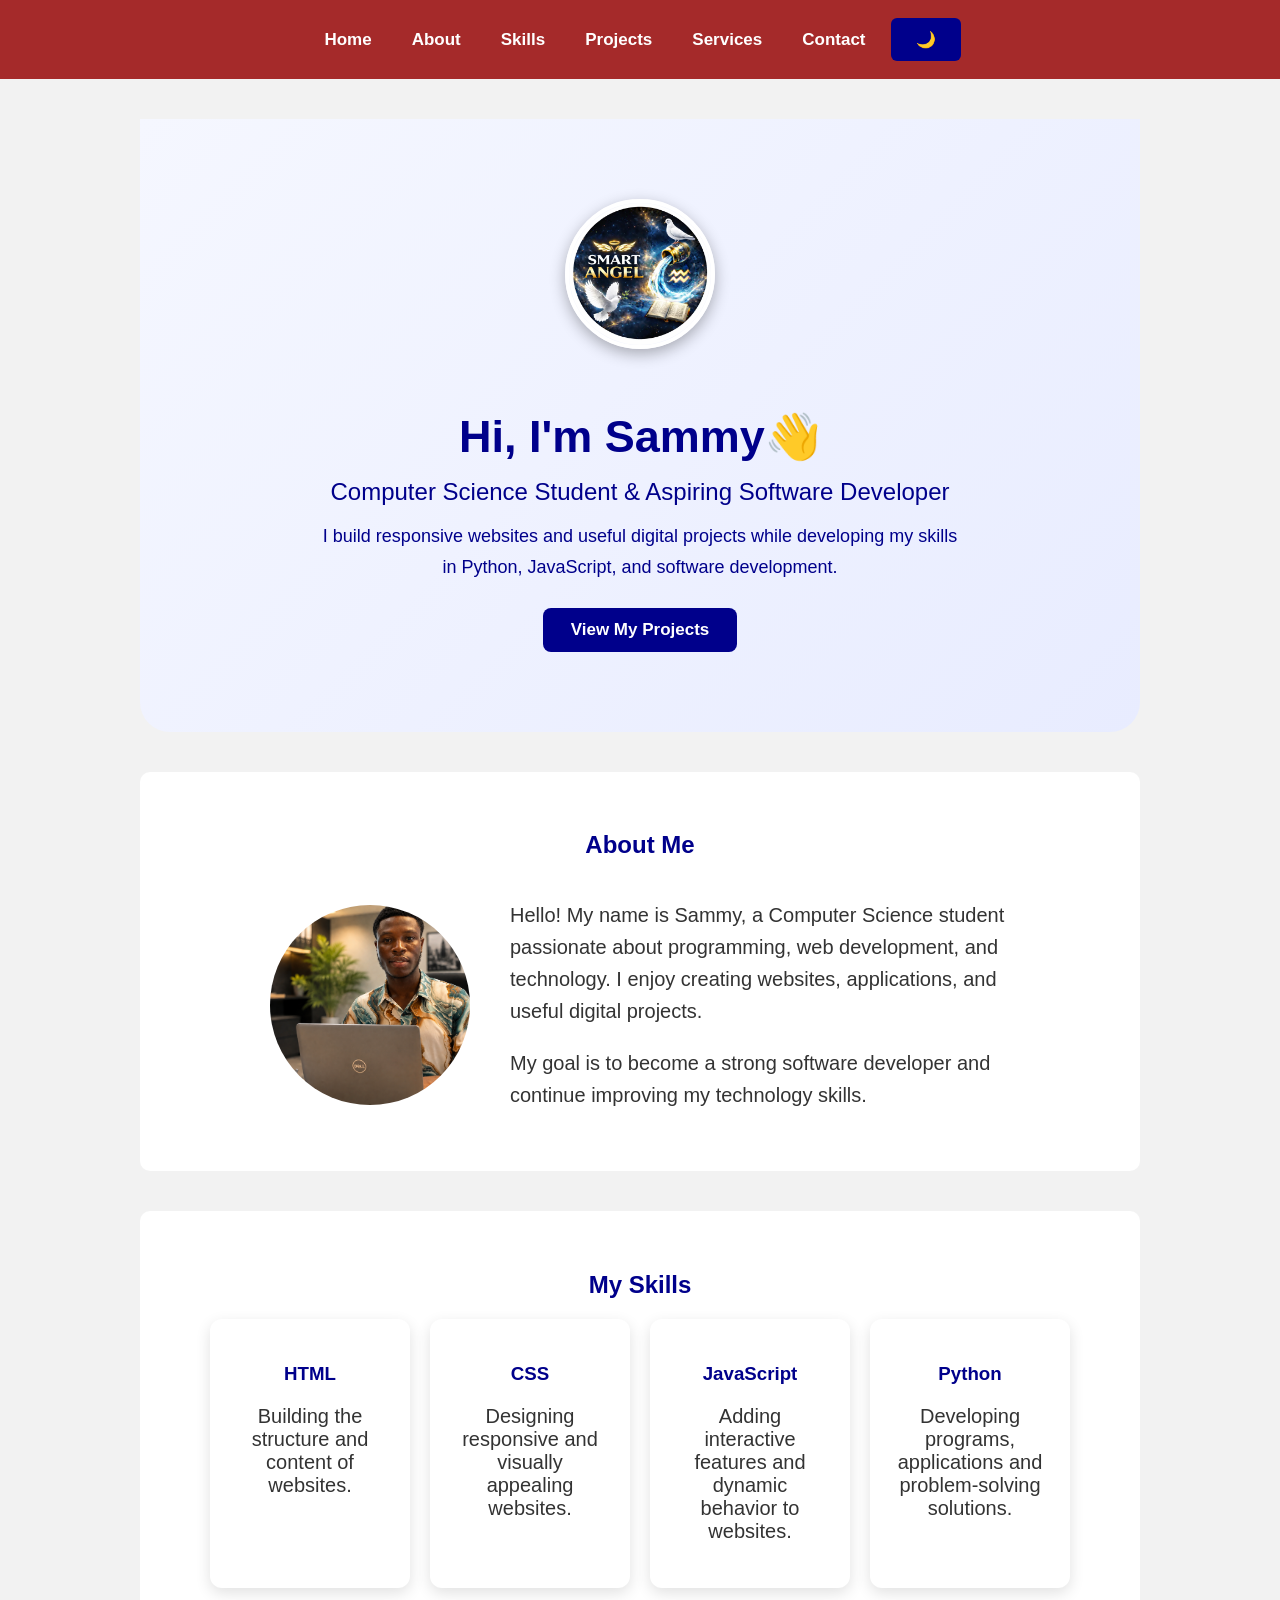
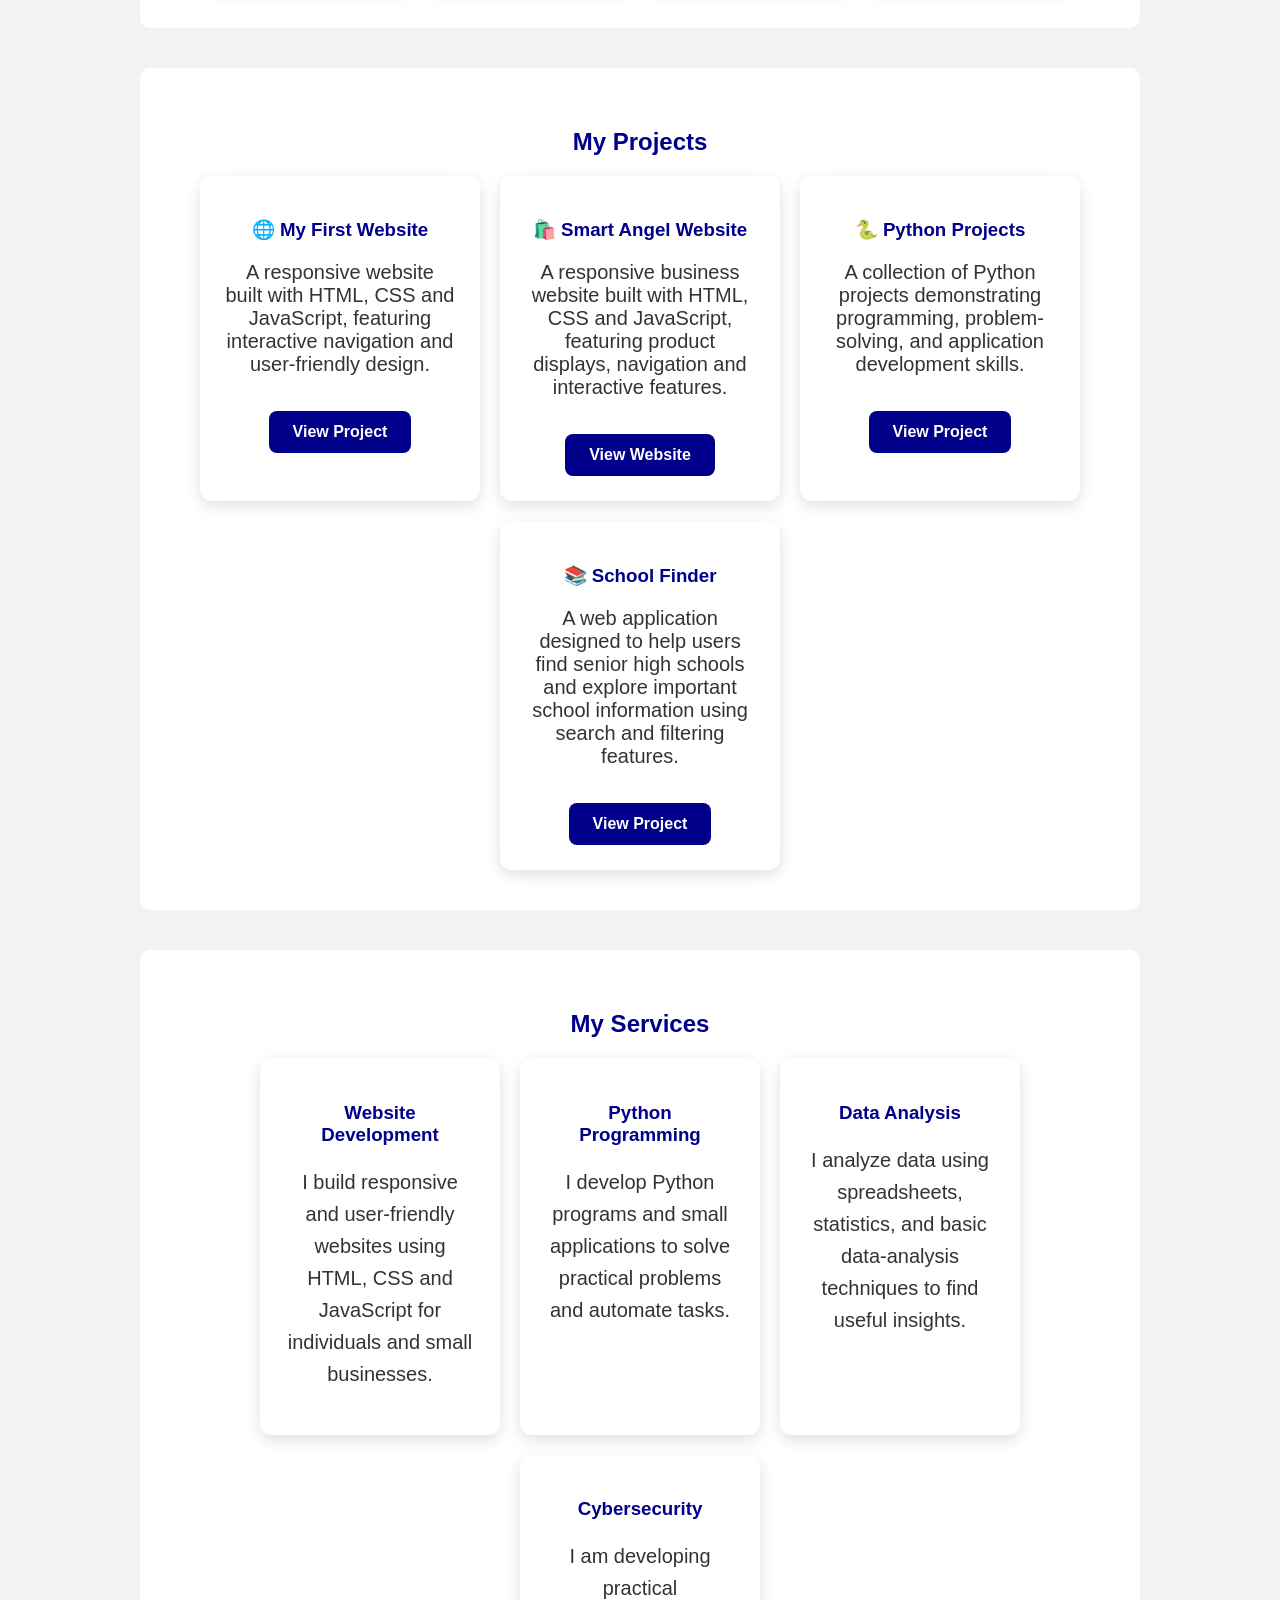
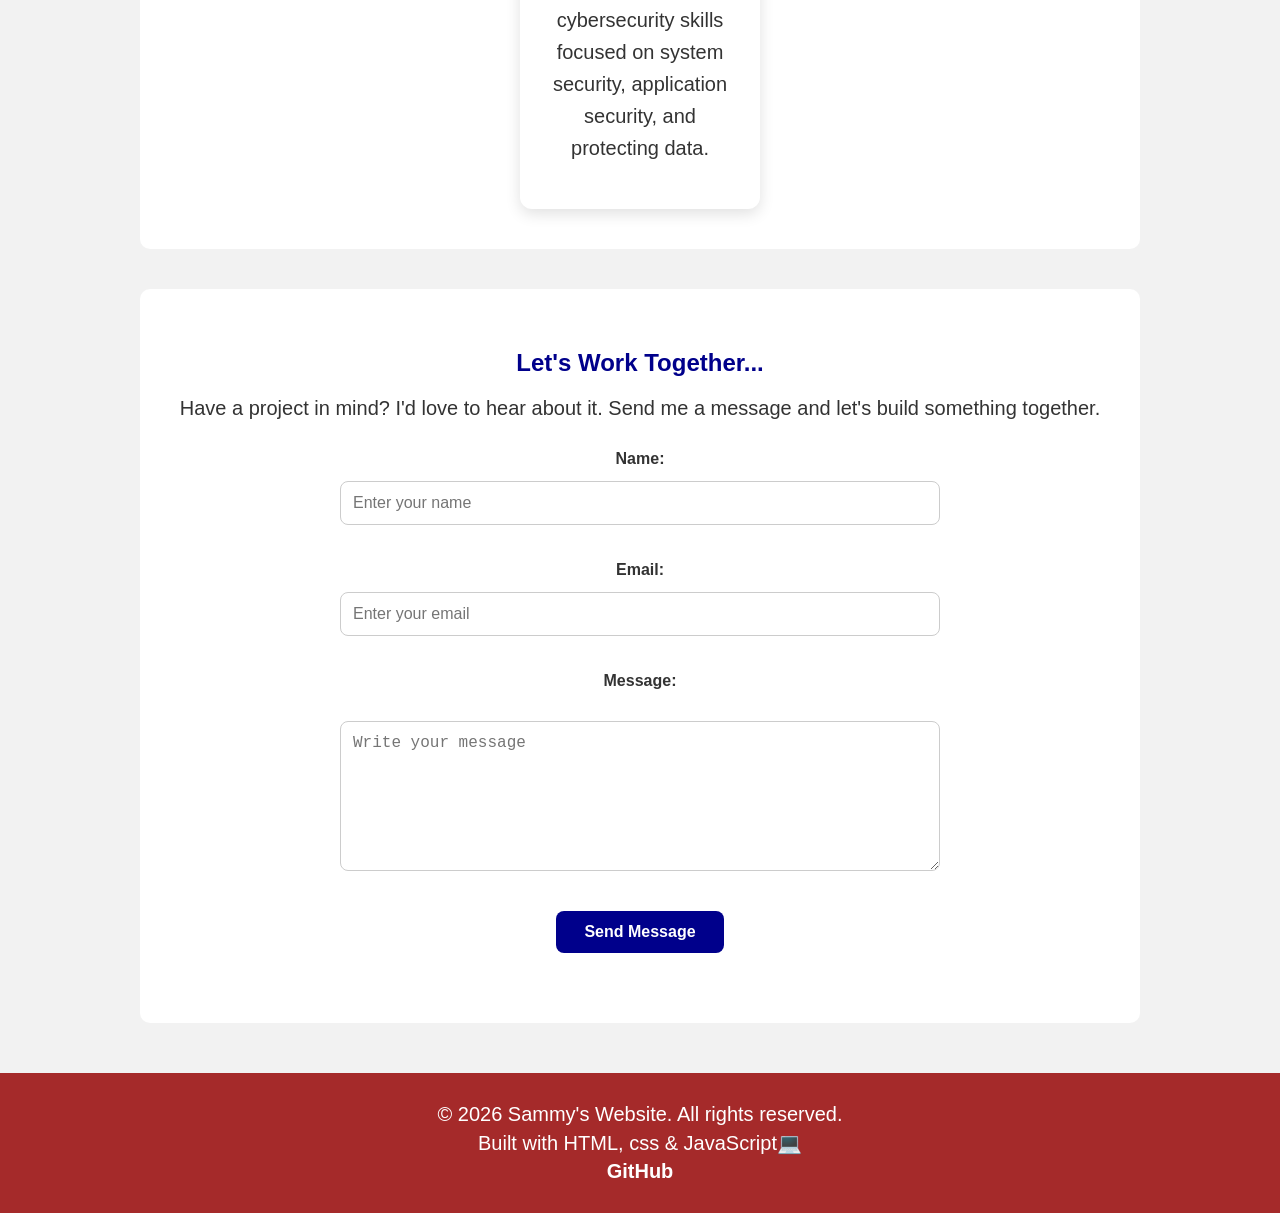
==== index.html @ 4d11f3d8 "Fix Smart Angel portfolio navigation" ====
<!DOCTYPE html>
<html>
<head>
    <meta charset="UTF-8">
    <meta name="viewport" content="width=device-width, initial-scale=1.0">
    <title>Sammy's Portfolio</title>
    <link rel="stylesheet" href="style.css">
</head>

<body>
    <nav>
    <button id="menu-toggle">☰</button>

    <div id="side-menu">
        <a href="#home">Home</a>
        <a href="#about">About</a>
        <a href="#skills">Skills</a>
        <a href="#projects">Projects</a>
        <a href="#services">Services</a>
        <a href="#contact">Contact</a>

        <button id="theme-toggle">🌙</button>
    </div>
    
    <div id="menu-overlay"></div>
</nav>    

    <section id="home" class="hero">
        <img src="sammy.jpg" alt="Sammy"
        class="profile-photo">
    <h1>Hi, I'm Sammy👋</h1>

    <h2>Computer Science Student & Aspiring Software Developer</h2>

    <p>
I build responsive websites and useful digital projects while
developing my skills in Python, JavaScript, and software development.
</p>

    <a href="#projects" class="hero-button">View My Projects</a>
</section>
    <section id="about">
    <h2>About Me</h2>

    <div class="about-container">

        <img src="sammy.jpg.png" alt="Sammy" class="about-photo">

        <div class="about-text">
            <p>
    Hello! My name is Sammy, a Computer Science student
    passionate about programming, web development, and technology.
    I enjoy creating websites, applications, and useful digital projects.
</p>

            <p>
                My goal is to become a strong software developer
                and continue improving my technology skills.
            </p>
        </div>

    </div>    
</section>
<section id="skills">
    <h2>My Skills</h2>

    <div class="skills-container">

        <div class="skill">
            <h3>HTML</h3>
            <p>Building the structure and content of websites.</p>
        </div>

        <div class="skill">
            <h3>CSS</h3>
            <p>Designing responsive and visually appealing websites.</p>
        </div>

        <div class="skill">
            <h3>JavaScript</h3>
            <p>Adding interactive features and dynamic behavior to websites.</p>
        </div>

        <div class="skill">
            <h3>Python</h3>
            <p>Developing programs, applications and problem-solving solutions.</p>
        </div>

    </div>
</section>
<section id="projects">
    <h2>My Projects</h2>

    <div class="projects-container">

        <div class="project-card">
            <h3>🌐 My First Website</h3>
            <p>
    A responsive website built with HTML, CSS and JavaScript,
    featuring interactive navigation and user-friendly design.
            </p>
     
            <a href="project1.html"
            class="project-button">View Project</a>
            
        </div>
        <div class="project-card">
            <h3>🛍️ Smart Angel Website</h3>

    <p>
        A responsive business website built with HTML, CSS and JavaScript,
        featuring product displays, navigation and interactive features.
    </p>

    <a href="https://adombasammy148.github.io/smart_angel_wedsite/"
   class="project-button">
   View Website
</a>
</div>

        <div class="project-card">
            <h3>🐍 Python Projects</h3>
            <p>
    A collection of Python projects demonstrating programming,
    problem-solving, and application development skills.
</p>
            <a href="python-projects.html"
            class="project-button">View Project</a>
        </div>

        <div class="project-card">
            <h3>📚 School Finder</h3>
            <p>
    A web application designed to help users find senior high
    schools and explore important school information using search
    and filtering features.
</p>
            <a href="school-finder.html"
            class="project-button">View Project</a>
        </div>

    </div>
</section>
<section id="services">

    <h2>My Services</h2>

    <div class="services-container">

        <div class="service-card">
            <h3>Website Development</h3>
            <p>
    I build responsive and user-friendly websites using
    HTML, CSS and JavaScript for individuals and small businesses.
            </p>
    </div>

    <div class="service-card">
            <h3>Python Programming</h3>
           <p>
    I develop Python programs and small applications
    to solve practical problems and automate tasks.
           </p>   
    </div>

    <div class="service-card">
            <h3>Data Analysis</h3>
            <p>
    I analyze data using spreadsheets, statistics, and
    basic data-analysis techniques to find useful insights.
            </p>
    </div>

        <div class="service-card">
            <h3>Cybersecurity</h3>
            <p>
    I am developing practical cybersecurity skills focused
    on system security, application security, and protecting data.
            </p>
    </div>

    </div>

</section>
<section id="contact">
    <h2>Let's Work Together...</h2>
    <p>
    Have a project in mind? I'd love to hear about it.
    Send me a message and let's build something together.
</p>

    <form action="https://formspree.io/f/xzebrbza" method="POST">

    <label>Name:</label>
    <input type="text" name="name" placeholder="Enter your name" required>

    <br><br>

    <label>Email:</label>
    <input type="email" name="email" placeholder="Enter your email" required>

    <br><br>

    <label>Message:</label>
    <br>
    <textarea name="message" placeholder="Write your message" required></textarea>

    <br><br>

    <button type="submit">Send Message</button>

</form>

<p id="form-message"></p>
</section>

<footer>
    <p>© 2026 Sammy's Website. All rights reserved.</p>
    <p>Built with HTML, css & JavaScript💻</HTML></p>

    <p>
    <a href="https://github.com/AdombaSammy148" target="_blank">
        GitHub
    </a>
</p>
</footer>
<script src="script.js"></script>

</body>
</html>
---- style.css ----
html{
    scroll-behavior: smooth;
}
* {
    box-sizing: border-box;
}

body {
    margin: 0;
    background-color: #f2f2f2;
    font-family: Arial, sans-serif;
    text-align: center;
    color: #333;
}

h1 {
    color: darkblue;
}

p {
    font-size: 20px;
}
nav {
    background-color: brown;
    padding: 18px 25px;
    display: flex;
    justify-content: center;
    align-items: center;
    gap: 10px;
    position: sticky;
    top: 0;
    z-index: 1000;
}

nav a {
    color: white;
    text-decoration: none;
    padding: 10px 15px;
    border-radius: 6px;
    font-size: 17px;
    font-weight: bold;
    transition: 0.3s;
}
nav a:hover{
    background-color: rgba(255, 255, 255, 0.2);
    transform: translateY(-2px);
}
section {
    background-color: white;
    padding: 30px;
    margin: 30px;
    border-radius: 10px;
}

h2 {
    color: darkblue;
}
button {
    background-color: darkblue;
    color: white;
    border: none;
    padding: 12px 25px;
    font-size: 16px;
    border-radius: 6px;
    cursor: pointer;
}

button:hover {
    background-color: blue;
}
input,
textarea {
    width: 80%;
    padding: 12px;
    margin-top: 5px;
    border: 1px solid gray;
    border-radius: 6px;
    font-size: 16px;
}

textarea {
    height: 120px;
    resize: none;
}

form {
    max-width: 600px;
    margin: auto;
}
footer {
    background-color: darkblue;
    color: white;
    padding: 20px;
    margin-top: 30px;
}
.hero {
    background-color: darkblue;
    color: white;
    padding: 80px 20px;
    margin-bottom: 30px;
}

.hero h1 {
    font-size: 45px;
    margin-bottom: 15px;
}

.hero p {
    font-size: 20px;
    margin-bottom: 30px;
}

.hero button {
    background-color: white;
    color: darkblue;
}
.services-container {
    display: flex;
    justify-content: center;
    gap: 20px;
    flex-wrap: wrap;
}

.service-card { transition: 0.3s;
    background-color: white;
    width: 280px;
    padding: 25px;
    border-radius: 10px;
    box-shadow: 0 4px 10px rgba(0, 0, 0, 0.1);
}

.service-card h3 {
    color: darkblue;
}

.service-card:hover {
    transform: translateY(-8px);
}
@media (max-width: 600px) {
    nav{
        padding: 10px;
    }    
        
    nav a {
        display: block;
        margin: 10px;
        font-size: 16px;
    }

    .hero h1 {
        font-size: 32px;
    }

    .hero p {
        font-size: 18px;
    }

    section {
        margin: 15px;
    }

    input,
    textarea {
        width: 95%;
    }
}
.profile-photo {
    width: 150px;
    height: 150px;
    object-fit: cover;
    border-radius: 50%;
    border: 4px solid white;
    margin-bottom: 20px;
    box-shadow: 0 5px 15px rgba(0, 0, 0, 0.3);
transition: 0.3s;
}
section{
    max-width: 1000px;
    margin: 40px auto;
    padding: 40px 25px;
}
.about-container{
    display: flex;
    align-items: center;
    justify-content: center;
    gap: 40px;
    flex-wrap: wrap;
}

.about-photo{
    width: 200px;
    height: 200px;
    object-fit: cover;
    border-radius: 50%;
}

.about-text{
    max-width: 500px;
    text-align: left;
    font-size: 17px;
    line-height: 1.6;
}

.skills-container{
    display: flex;
    justify-content: center;
    gap: 20px;
    flex-wrap: wrap;
}

.skill{
    background-color: white;
    width: 200px;
    padding: 25px;
    border-radius: 12px;
    box-shadow: 0 5px 15px rgb(0,0,0,0.12);
    transition: 0.3s;
    text-align: center;
}

.skill:hover{
    transform: translateY(-8px);
    box-shadow: 0 10px 20px rgba(0, 0, 0, 0.18);
}

.skill h3{
    color: darkblue;
    margin-bottom: 10px;
}

.projects-container {
    display: flex;
    justify-content: center;
    gap: 20px;
    flex-wrap: wrap;
}

.project-card {
    background-color: white;
    width: 280px;
    padding: 25px;
    border-radius: 12px;
    box-shadow: 0 5px 15px rgba(0, 0, 0, 0.12);
    transition: 0.3s;
    text-align: center;
}

.project-card:hover{
    transform: translateY(-8px);
    box-shadow: 0 10px 20px rgba(0, 0, 0, 0.18);
}

.project-card h3 {
    color: darkblue;
    margin-bottom: 10px;
}

.project-card button {
    background-color: darkblue;
    color: white;
    border: none;
    padding: 10px 20px;
    border-radius: 6px;
    cursor: pointer;
}

.project-button {
    display: inline-block;
    background-color: darkblue;
    color: white;
    text-decoration: none;
    padding: 10px 20px;
    border-radius: 6px;
    cursor: pointer;
}

.project-button:hover {
    background-color: blue;
}

.project-preview{
    width: 95%;
    max-width: 800px;
    border-radius: 10px;
    margin: 20px auto;
    display: block;
    box-shadow: o 4px 15px rgb(0,0,0,0.2);
}

.hero h2{
    font-size: 24px;
    margin: 10px 0;
    font-weight: 500;
}

.hero p{
    max-width: 650px;
    margin: 15px auto 25px;
    color: darkblue;
    line-height: 1.7;
    font-size: 18px;
}

.hero button {
    background-color: darkblue;
    color: white;
    border: none;
    padding: 12px 28px;
    border-radius: 8px;
    font-size: 17px;
    font-weight: bold;
    cursor: pointer;
    transition: 0.3s;
}

.hero button:hover {
    transform: translateY(-2px);
    opacity: 0.7;
}

.hero {
    background: linear-gradient(135deg,#f5f7ff, #e8ecff);
    padding: 80px 25px;
    border-radius: 0 0 30px 30px;
}

.services-container {
    display: flex;
    justify-content: center;
    gap: 20px;
    flex-wrap: wrap;
}

.service-card {
    background-color: white;
    width: 240px;
    padding: 25px;
    border-radius: 12px;
    box-shadow: 0 5px 15px rgba(0, 0, 0, 0.12);
    text-align: center;
    transition: 0.3s;
}

.service-card:hover {
    transform: translateY(-8px);
    box-shadow: 0 10px 20px rgba(0, 0, 0, 0.18);
}

.service-card h3 {
    color: darkblue;
    margin-bottom: 10px;
}

.service-card p {
    line-height: 1.6;
}

#contact{
    text-align: center;
}
#contact form{
    max-width: 600px;
    margin: 30px auto;
}

#contact label{
    display: block;
    margin-bottom: 8px;
    font-weight: bold;
}

#contact input,
#contact textarea{
    width: 100%;
    padding: 12px;
    margin-bottom: 18px;
    border: 1px solid #ccc;
    border-radius: 8px;
    font-size: 16px;
    box-sizing: border-box;
}

#contact textarea{
    min-height: 150px;
    resize: vertical;
}

#contact input:focus,
#contact textarea:focus{
    outline: none;
    border: 2px solid darkblue;
}

#contact button {
    background-color: darkblue;
    color: white;
    border: none;
    padding: 12px 28px;
    border-radius: 8px;
    font-size: 16px;
    font-weight: bold;
    cursor: pointer;
    transition: 0.3s;
}

#contact button:hover {
    transform: translateY(-2px);
    opacity: 0.7;
}

footer {
    background-color: brown;
    color: white;
    text-align: center;
    padding: 25px 15px;
    margin-top: 50px;
}

footer p {
    margin: 5px 0;
}

footer a {
    color: white;
    text-decoration: none;
    font-weight: bold;
}

footer a:hover {
    text-decoration: underline;
}

.project-preview{
    background-color: brown;
    padding: 10px;
    border: 2px solid brown;
    border-radius: 15px;
    box-shadow: 0 10px 20px rgba(0, 0, 0, 0.20);
}

.tech-tags {
    display: flex;
    justify-content: center;
    gap: 10px;
    flex-wrap: wrap;
    margin: 25px 0;
}

.tech-tags span {
    background-color: brown;
    color: white;
    padding: 7px 14px;
    border-radius: 20px;
    font-size: 14px;
    font-weight: bold;
}

.status-badge {
    display: inline-block;
    background-color: #fff3cd;
    color: #856404;
    padding: 8px 16px;
    border-radius: 20px;
    font-weight: bold;
    border: 1px solid #ffeeba;
}

.project-button {
    display: inline-block;
    background-color: darkblue;
    color: white;
    text-decoration: none;
    padding: 12px 24px;
    border-radius: 8px;
    font-weight: bold;
    transition: 0.3s;
    margin-top: 15px;
}

.project-button:hover {
    transform: translateY(-2px);
    opacity: 0.7;
}
body.dark-mode {
    background-color: #121212;
    color: white;
}

body.dark-mode section {
    color: white;
}

body.dark-mode .skill,
body.dark-mode .project-card,
body.dark-mode .service-card {
    background-color: #1e1e1e;
    color: white;
}

body.dark-mode h2,
body.dark-mode .skill h3,
body.dark-mode .project-card h3,
body.dark-mode .service-card h3 {
    color: white;
}

body.dark-mode #contact input,
body.dark-mode #contact textarea {
    background-color: #1e1e1e;
    color: white;
    border-color: #555;
}
body.dark-mode p {
    color: #eeeeee;
}

body.dark-mode h1 {
    color: white;
}

body.dark-mode h2 {
    color: white;
}

body.dark-mode h3 {
    color: white;
}

body.dark-mode .hero h2 {
    color: #dddddd;
}

body.dark-mode nav a {
    color: white;
}

body.dark-mode .skill p,
body.dark-mode .project-card p,
body.dark-mode .service-card p {
    color: #eeeeee;
}
body.dark-mode {
    background-color: #121212;
    color: white;
}

body.dark-mode section {
    background-color: #121212;
    color: white;
}

body.dark-mode h1,
body.dark-mode h2,
body.dark-mode h3,
body.dark-mode p {
    color: white;
}

body.dark-mode nav {
    background-color: #3b2418;
}

body.dark-mode nav a {
    color: white;
}

body.dark-mode .skill,
body.dark-mode .project-card,
body.dark-mode .service-card {
    background-color: #1e1e1e;
    color: white;
}

body.dark-mode .skill p,
body.dark-mode .project-card p,
body.dark-mode .service-card p {
    color: #dddddd;
}

body.dark-mode #contact input,
body.dark-mode #contact textarea {
    background-color: #1e1e1e;
    color: white;
    border-color: #555;
}

body.dark-mode footer {
    background-color: #0d0d0d;
    color: white;
}
body.dark-mode #home {
    background-color: #121212 !important;
    color: white !important;
}

body.dark-mode #home h1,
body.dark-mode #home h2,
body.dark-mode #home p {
    color: white !important;
}
body.dark-mode .hero{
    background: #121212!important;
    color: white!important;
}
#theme-toggle:hover{
    background-color: goldenrod;
    color: burlywood;
    border: 2px solid white;
    padding: 7px 10px;
    border-radius: 50%;
    font-size: 10px;
    cursor: pointer;
    transition: 0s;
}
#theme-toggle:hover{
    background-color: rgba(255, 255, 255, 0.2);
    transform: translateY(5px);
}

#menu-toggle {
    display: none;
}

#side-menu {
    display: flex;
    align-items: center;
    gap: 10px;
}
@media (max-width: 700px) {
    
    body {
    font-size: 17px;
    }

    section {
    padding: 35px 20px;
    }

    h2 {
    font-size: 28px;
    }

}

@media (max-width: 700px){
    .hero{
        padding: 50px 15px;
    }
    .hero h1{
        font-size: 32px;
    }
    .hero h2{
        font-size: 22px;
    }
    .hero p{
        font-size: 18px;
    }
    .profile-photo{
        width: 140px;
        height: 140px;
    }
    .hero-button {
    font-size: 16px;
    padding: 10px 22px;
    }
    .skill {
    width: 90%;
    max-width: 320px;
    }
    .project-card {
    width: 90%;
    max-width: 350px;
    }
    .service-card {
    width: 90%;
    max-width: 350px;
    }

    
    .project-card {
    width: 95%;
    max-width: 400px;
    padding: 25px;
    }

    .project-card h3 {
    font-size: 22px;
    }

    .project-card p {
    font-size: 17px;
    }

    nav a {
    font-size: 16px;
    padding: 10px 12px;
    }

    .skill,
    .service-card {
    width: 95%;
    max-width: 400px;
    padding: 25px;
    }

    .skill h3,
    .service-card h3 {
    font-size: 21px;
    }

    .skill p,
    .service-card p {
    font-size: 17px;
    }

    .contact-form input,
    .contact-form textarea {
    width: 95%;
    font-size: 17px;
    padding: 12px;
    }

    .contact-form button {
    font-size: 17px;
    padding: 12px 25px;
    }
}
.project-status{
    display: inline-block;
    margin-top: 15px;
    padding: 6px 12px;
    border-radius: 15px;
    color: white;
    font-size: 13px;
    font-weight: bold;
}
.hero-button {
    display: inline-block;
    background-color: darkblue;
    color: white;
    text-decoration: none;
    padding: 12px 28px;
    border-radius: 8px;
    font-size: 17px;
    font-weight: bold;
    transition: 0.3s;
}

.hero-button:hover {
    background-color: blue;
    transform: translateY(-5px);
}

@media (max-width: 700px) {

    nav {
        justify-content: flex-start;
        padding: 12px 15px;
    }

    #menu-toggle {
    display: block;
    position: static;
    top: 20px;
    left: 15px;
    font-size: 15px;
    background: goldenrod;
    border: none;
    color: black;
    cursor: pointer;
    z-index: 1002;
    }

    #side-menu {
        position: fixed;
        top: -120%;
        left: 0;
        width: 220px;
        height: 100vh;
        background-color: white;
        display: flex;
        flex-direction: column;
        align-items: flex-start;
        padding: 70px 20px 20px;
        gap: 15px;
        transition: top 0.5s ease;
        z-index: 1000;
    }

    #side-menu.open {
        top: 0;
    }

    #side-menu a {
        color: #333;
        font-size: 17px;
        padding: 10px;
        width: 100%;
        text-align: left;
    }

    #side-menu a:hover {
        background-color: #f2f2f2;
        transform: none;
    }

    #side-menu #theme-toggle {
        margin-top: 10px;
    }

    #menu-overlay {
    position: fixed;
    top: 0;
    left: 0;
    width: 100%;
    height: 100%;
    background-color: rgba(0, 0, 0, 0.5);
    opacity: 0;
    visibility: hidden;
    transition: opacity 0.3s ease;
    z-index: 999;
    }

    #menu-overlay.open {
    opacity: 1;
    visibility: visible;
    }

    #theme-toggle {
    background-color: #d4af37;
    }
}
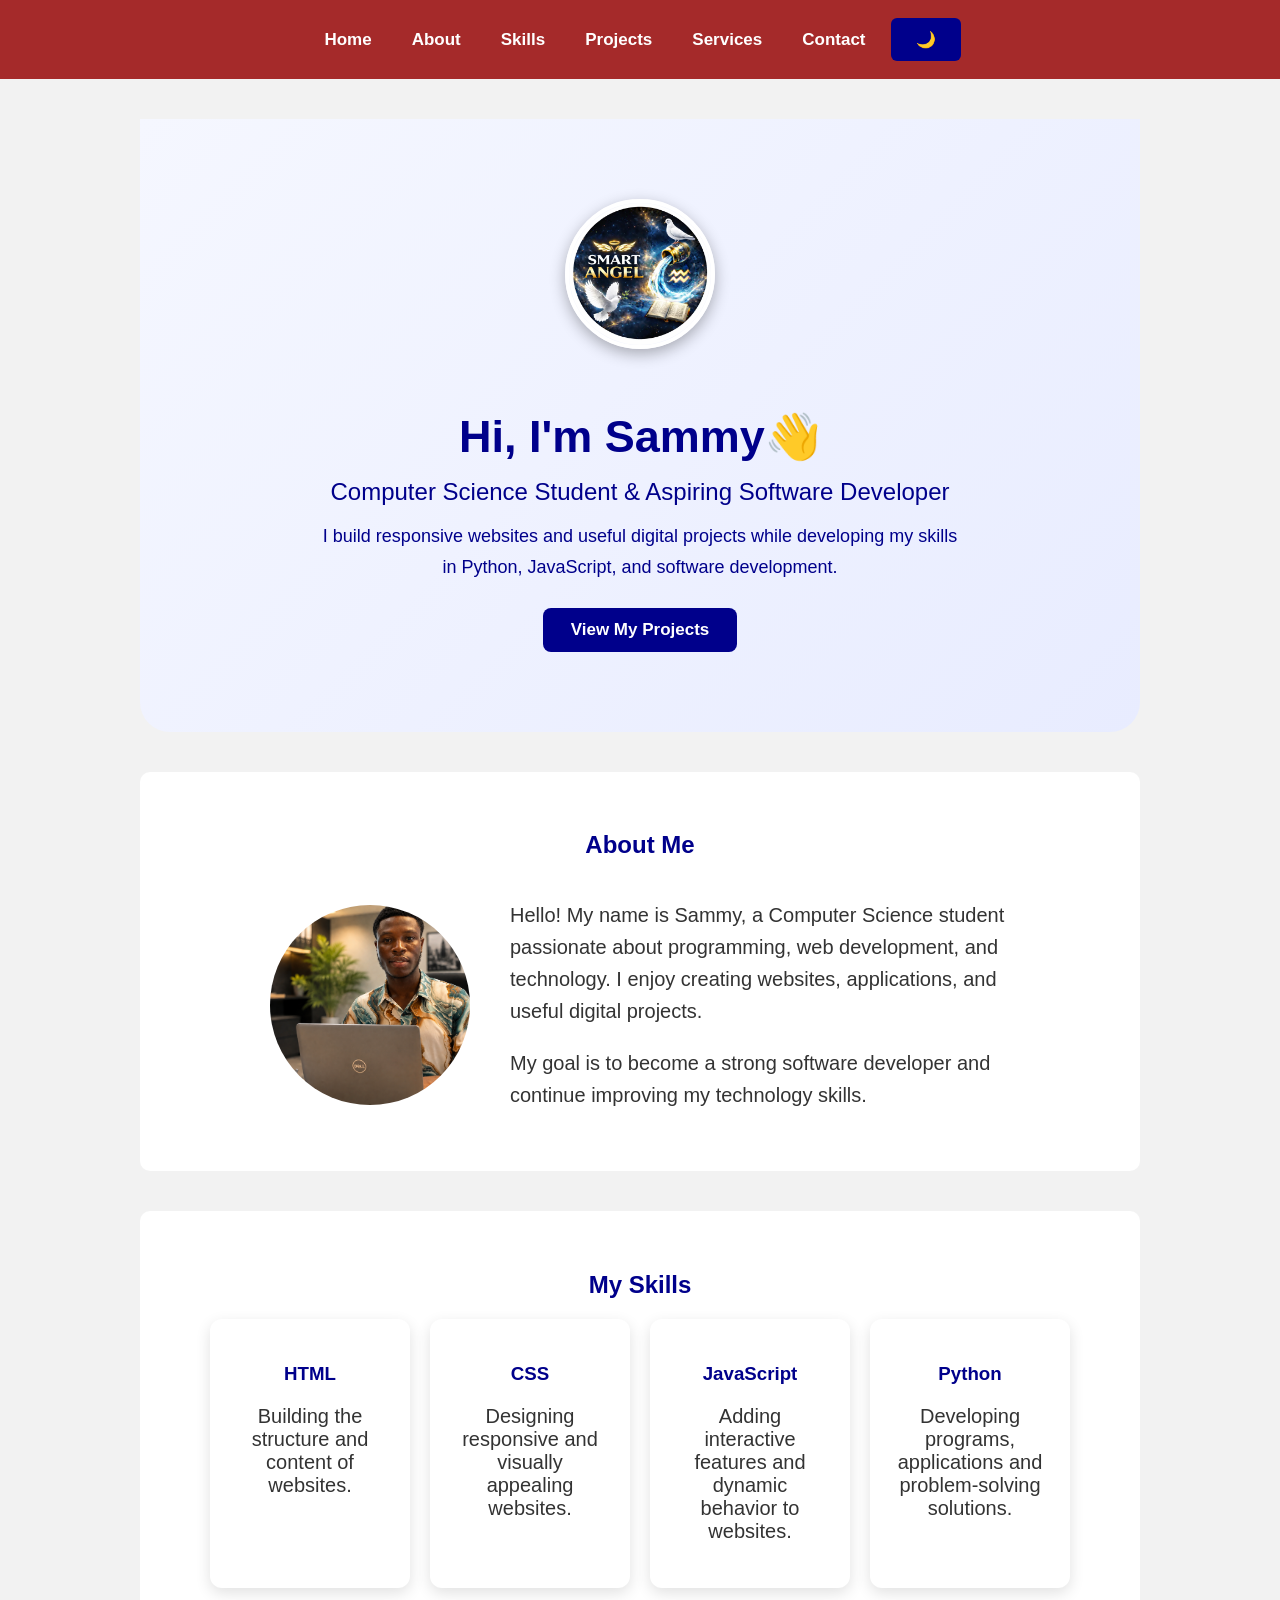
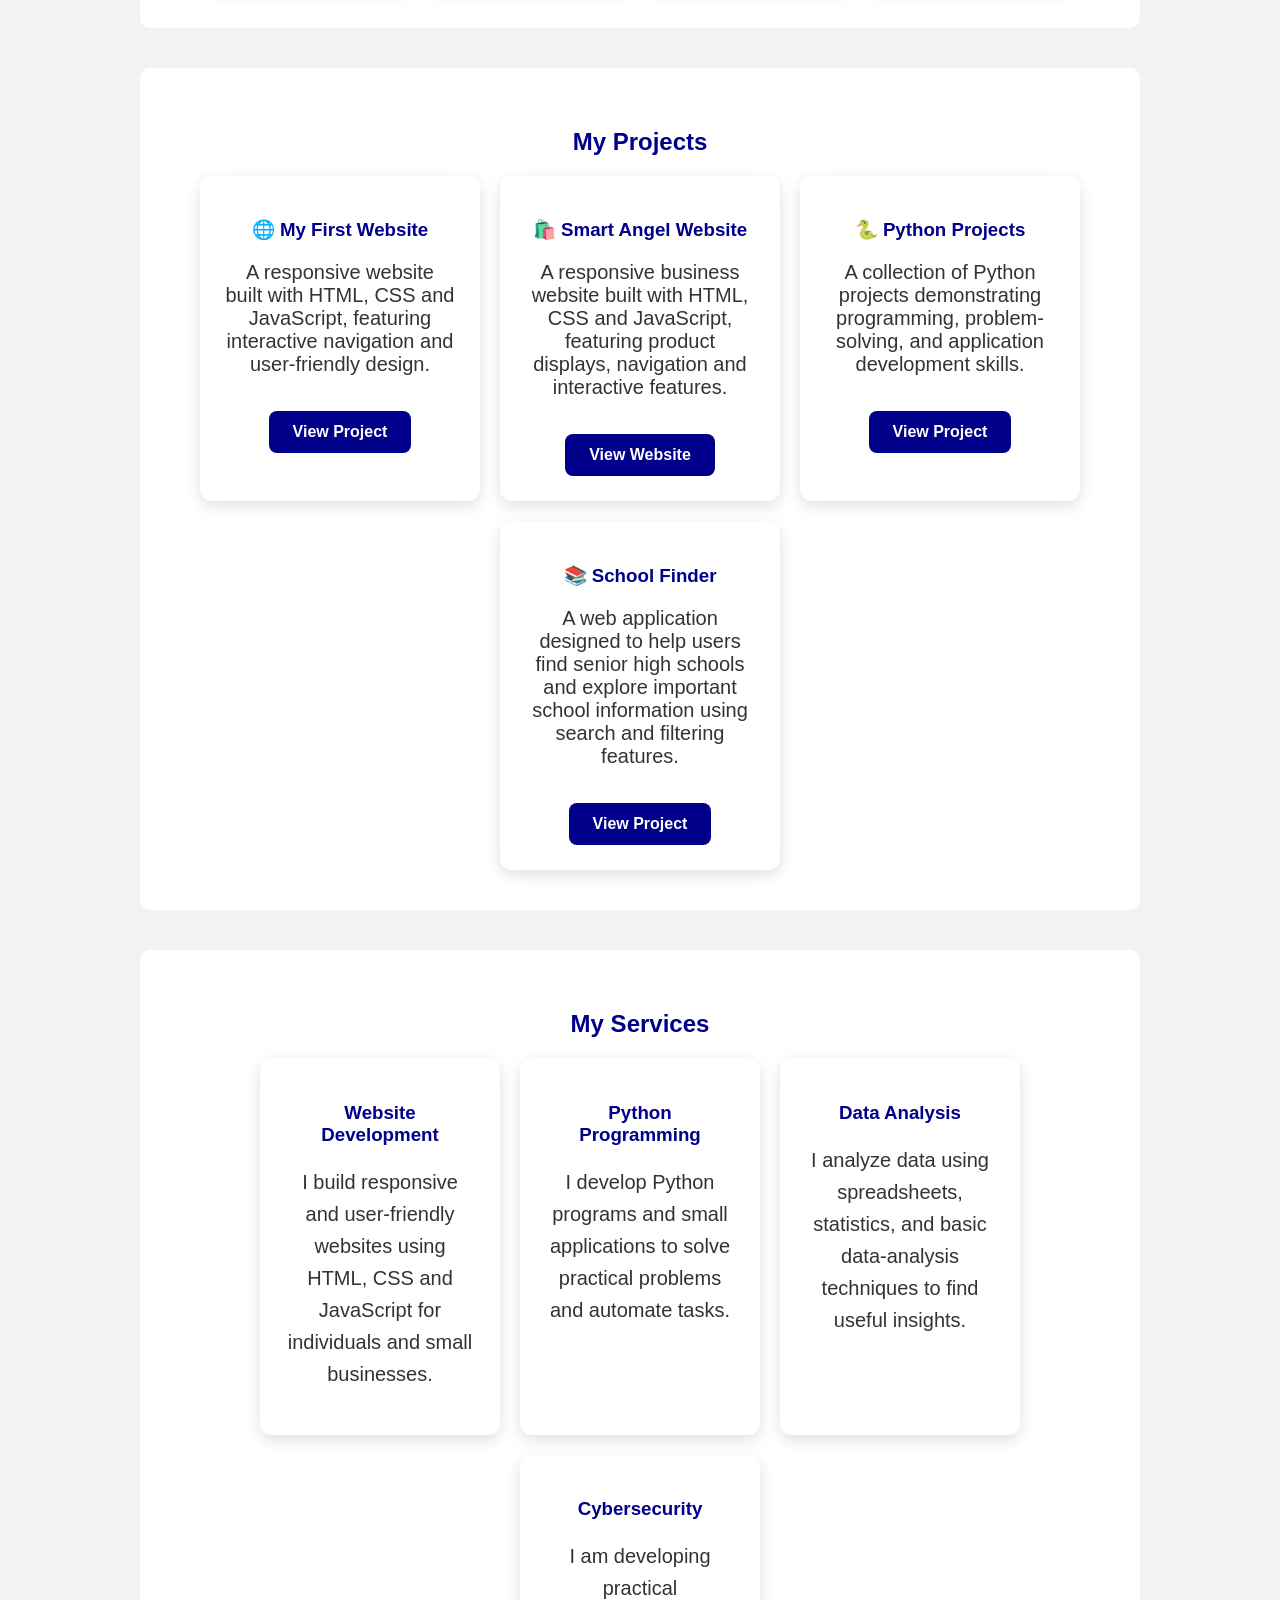
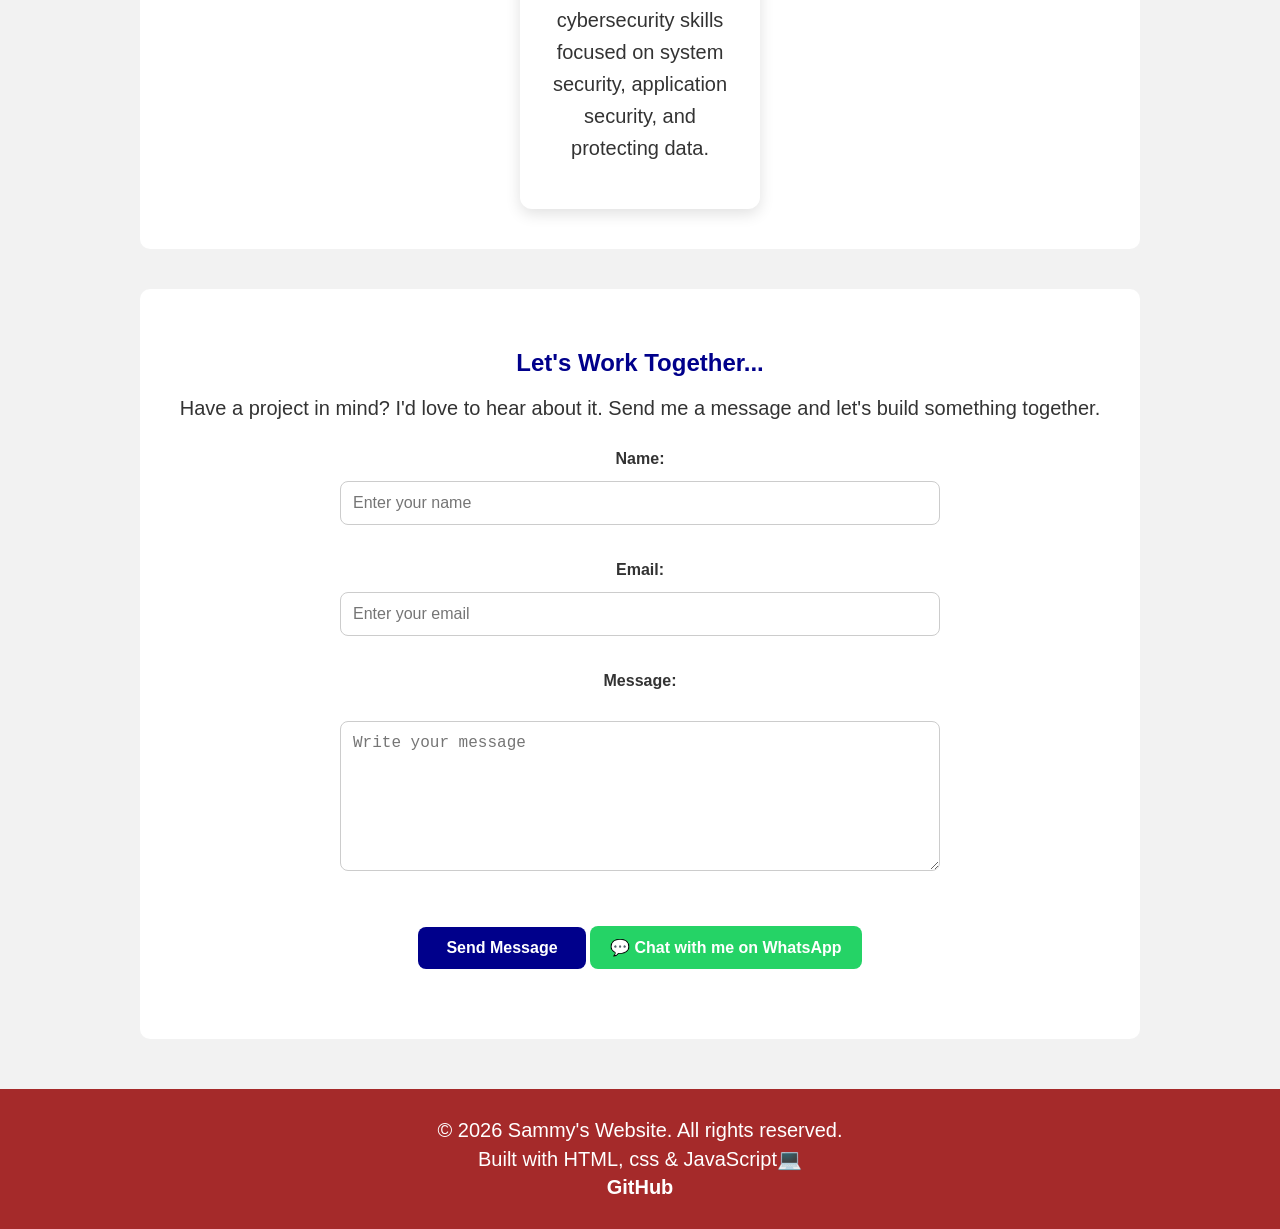
==== commit bd82c348: "Add WhatsApp contact and back-to-top button" ====
--- a/index.html
+++ b/index.html
@@ -209,6 +209,12 @@
 
     <button type="submit">Send Message</button>
 
+    <a href="https://wa.me/233257983148"
+   class="whatsapp-button"
+   target="_blank">
+    💬 Chat with me on WhatsApp
+    </a>
+
 </form>
 
 <p id="form-message"></p>
@@ -224,6 +230,7 @@
     </a>
 </p>
 </footer>
+<a href="#home" class="back-to-top">↑</a>
 <script src="script.js"></script>
 
 </body>
--- a/style.css
+++ b/style.css
@@ -830,6 +830,37 @@
     background-color: #d4af37;
     }
 }
-
-
-    +.whatsapp-button {
+    display: inline-block;
+    background-color: #25D366;
+    color: white;
+    text-decoration: none;
+    padding: 12px 20px;
+    border-radius: 8px;
+    font-weight: bold;
+    margin-top: 15px;
+    transition: 0.3s;
+}
+
+.whatsapp-button:hover {
+    background-color: #128C7E;
+    transform: translateY(-2px);
+}
+
+.back-to-top{
+    position: fixed;
+    bottom: 20px;
+    right: 20px;
+    background-color: darkblue;
+    color: white;
+    text-decoration: none;
+    width: 40px;
+    height: 40px;
+    border-radius: 50%;
+    display: flex;
+    align-items: center;
+    justify-content: center;
+    font-size: 24px;
+    opacity: 0;
+    visibility: hidden;
+}
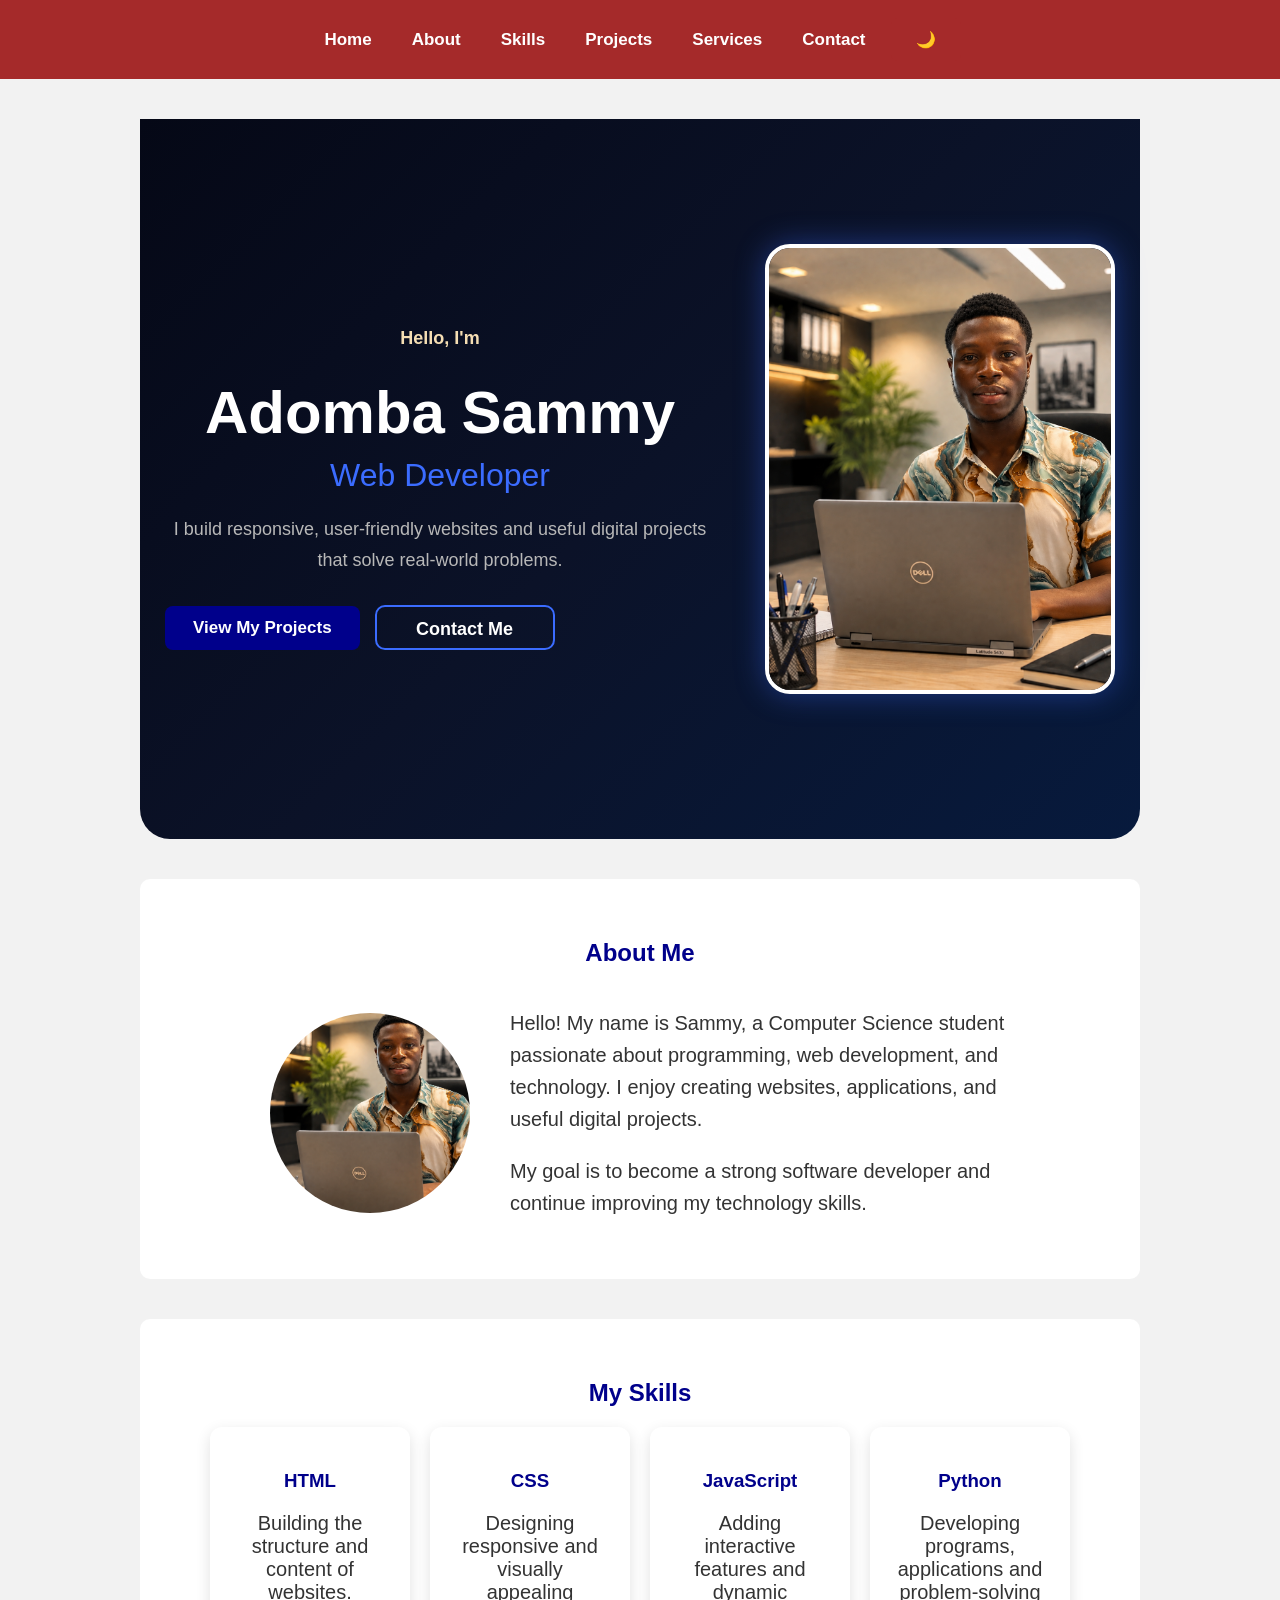
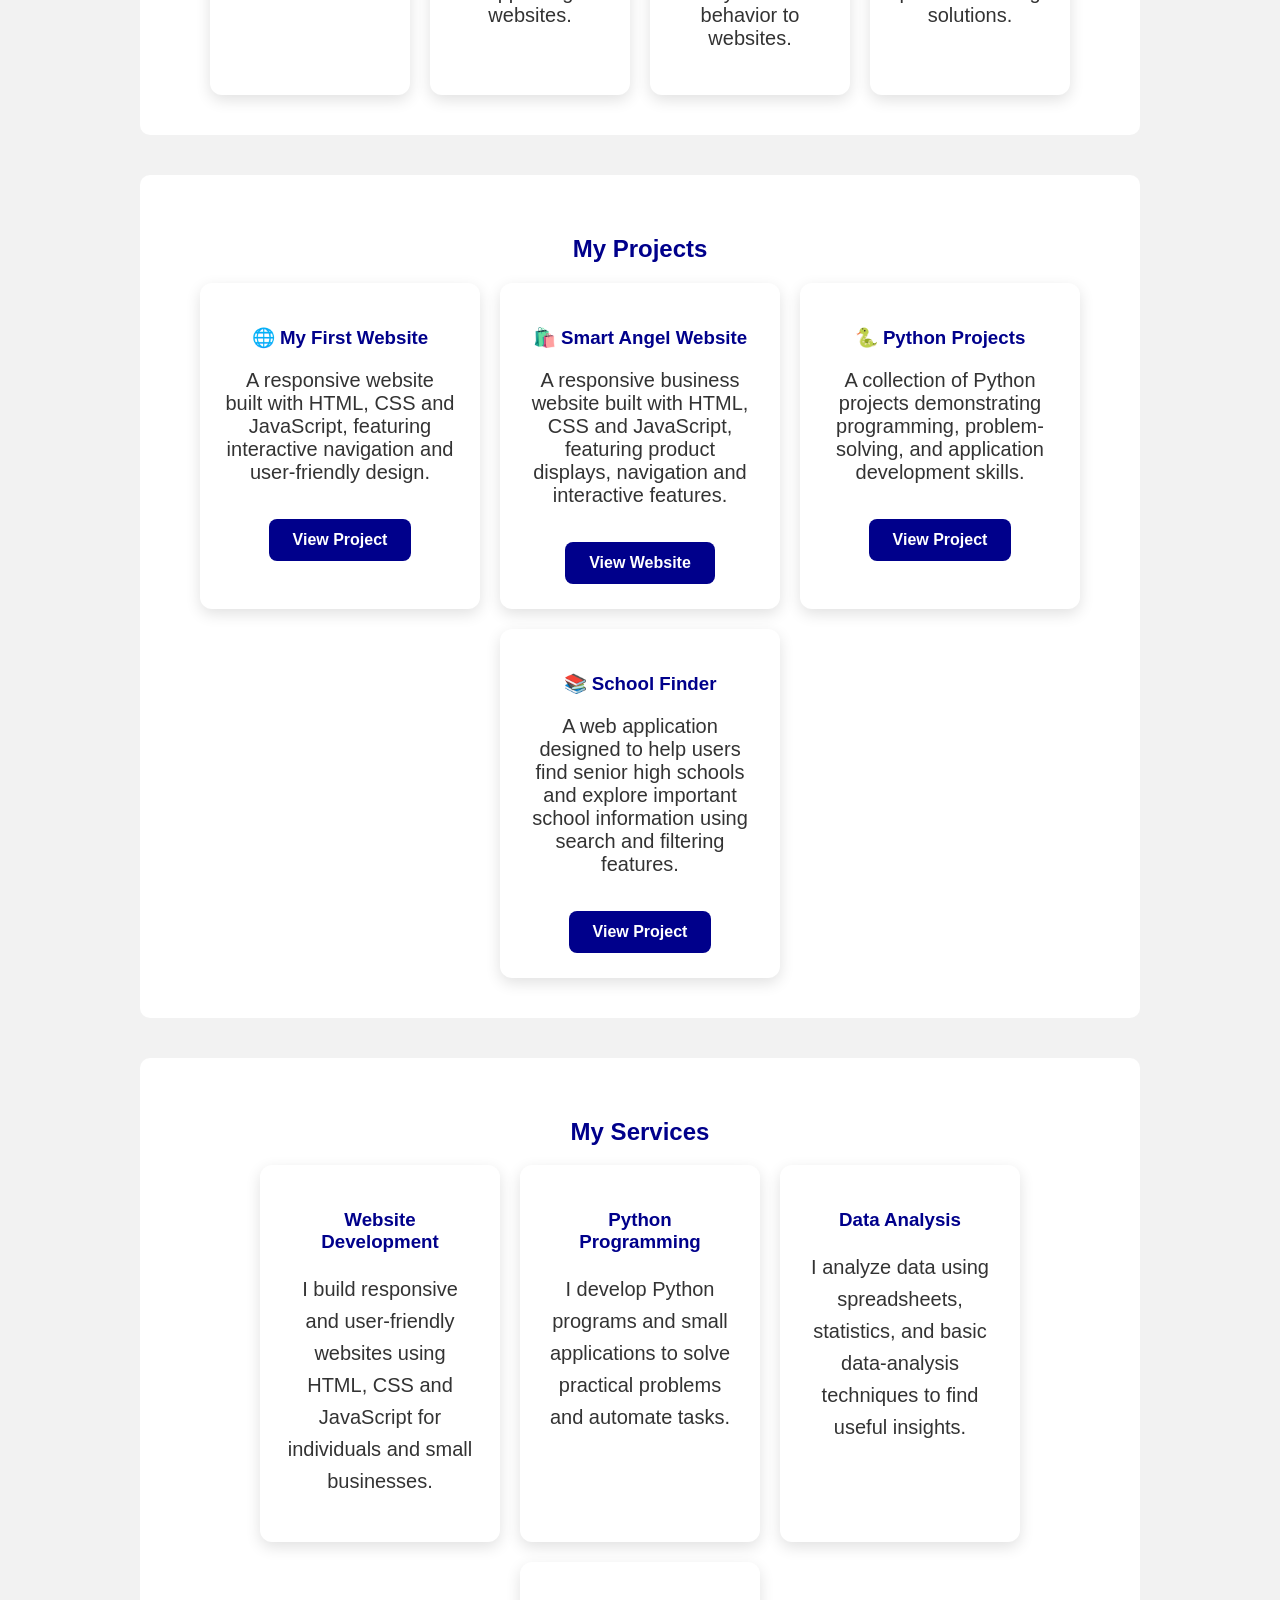
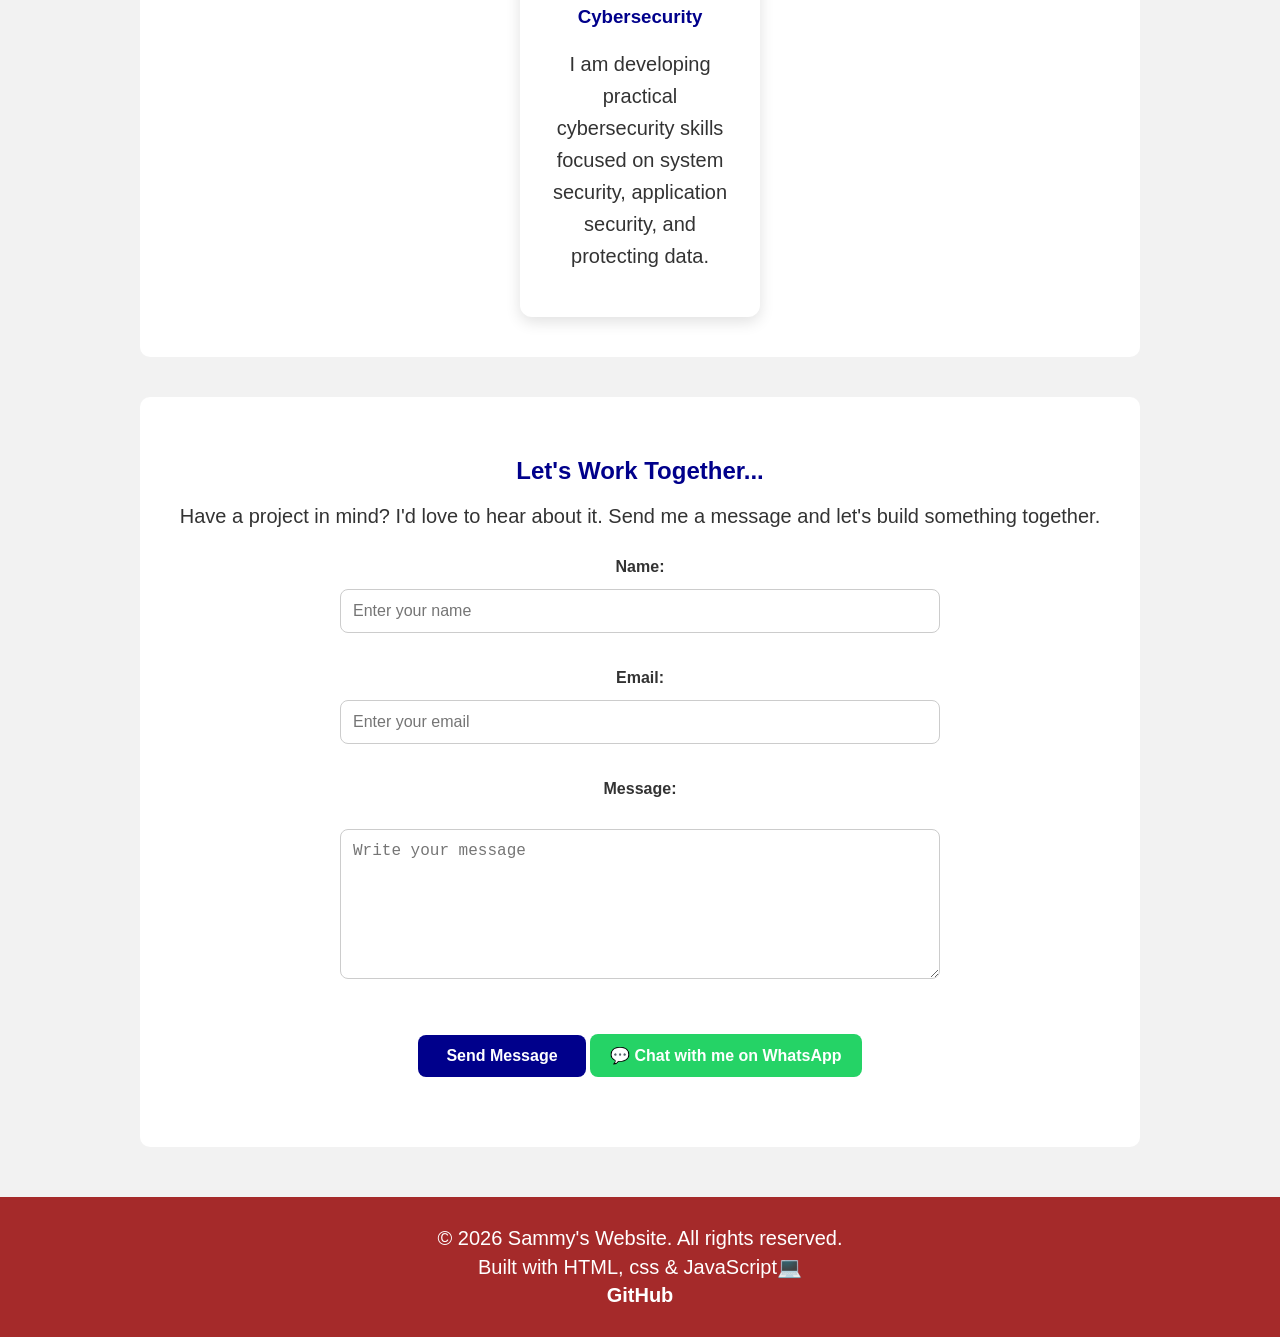
==== commit 12a5ab2d: "Update hero section with different look" ====
--- a/index.html
+++ b/index.html
@@ -26,18 +26,32 @@
 </nav>    
 
     <section id="home" class="hero">
-        <img src="sammy.jpg" alt="Sammy"
-        class="profile-photo">
-    <h1>Hi, I'm Sammy👋</h1>
-
-    <h2>Computer Science Student & Aspiring Software Developer</h2>
-
-    <p>
-I build responsive websites and useful digital projects while
-developing my skills in Python, JavaScript, and software development.
-</p>
-
-    <a href="#projects" class="hero-button">View My Projects</a>
+
+    <div class="hero-content">
+
+        <p class="hello">Hello, I'm</p>
+
+        <h1>Adomba Sammy</h1>
+
+        <h2>Web Developer</h2>
+
+        <p>
+            I build responsive, user-friendly websites and useful digital
+            projects that solve real-world problems.
+        </p>
+
+        <div class="hero-buttons">
+            <a href="#projects" class="hero-button">View My Projects</a>
+
+            <a href="#contact" class="contact-button">Contact Me</a>
+        </div>
+
+    </div>
+
+    <div class="hero-image">
+        <img src="sammy.jpg.png" alt="Sammy" class="profile-photo">
+    </div>
+
 </section>
     <section id="about">
     <h2>About Me</h2>
--- a/style.css
+++ b/style.css
@@ -94,10 +94,14 @@
     margin-top: 30px;
 }
 .hero {
-    background-color: darkblue;
-    color: white;
-    padding: 80px 20px;
-    margin-bottom: 30px;
+    min-height: 80vh;
+    display: flex;
+    align-items: center;
+    justify-content: space-between;
+    gap: 50px;
+    background: linear-gradient(135deg, #050816, #0b1228, #071a3d);
+    padding: 60px 8%;
+    color: white;
 }
 
 .hero h1 {
@@ -315,11 +319,10 @@
 
 .hero button:hover {
     transform: translateY(-2px);
-    opacity: 0.7;
+    opacity: 0.8;
 }
 
 .hero {
-    background: linear-gradient(135deg,#f5f7ff, #e8ecff);
     padding: 80px 25px;
     border-radius: 0 0 30px 30px;
 }
@@ -598,23 +601,25 @@
 body.dark-mode #home p {
     color: white !important;
 }
-body.dark-mode .hero{
-    background: #121212!important;
-    color: white!important;
+body.dark-mode .hero {
+    background: linear-gradient(135deg, #050816, #0b1228, #071a3d) !important;
+    color: white !important;
 }
 #theme-toggle:hover{
     background-color: goldenrod;
     color: burlywood;
     border: 2px solid white;
     padding: 7px 10px;
-    border-radius: 50%;
+    border-radius: 10px;
     font-size: 10px;
     cursor: pointer;
-    transition: 0s;
 }
 #theme-toggle:hover{
     background-color: rgba(255, 255, 255, 0.2);
     transform: translateY(5px);
+}
+#theme-toggle{
+    background-color: brown;
 }
 
 #menu-toggle {
@@ -863,4 +868,69 @@
     font-size: 24px;
     opacity: 0;
     visibility: hidden;
+}
+
+.hero-image {
+    flex: 1;
+    display: flex;
+    justify-content: center;
+}
+
+.profile-photo {
+    width: 350px;
+    height: 450px;
+    object-fit: cover;
+    border-radius: 25px;
+    box-shadow: 0 0 30px rgba(59, 108, 255, 0.4);
+}
+
+.hello {
+    color: wheat!important;
+    font-size: 25px;
+    font-weight: bold;
+    margin-bottom: 15px;
+}
+
+.hero-content h1 {
+    font-size: 60px;
+    margin: 0 0 10px;
+    color: white;
+}
+
+.hero-content h2 {
+    color: #3b6cff;
+    font-size: 32px;
+    margin-bottom: 20px;
+}
+
+.hero-content > p:not(.hello) {
+    color: #b8b8b8;
+    font-size: 18px;
+    line-height: 1.7;
+    max-width: 600px;
+    margin-bottom: 30px;
+}
+
+.hero-buttons {
+    display: flex;
+    gap: 15px;
+    align-items: center;
+}
+
+.contact-button {
+    display: inline-block;
+    color: white;
+    text-decoration: none;
+    border: 2px solid #3b6cff;
+    padding: 12px 24px;
+    border-radius: 10px;
+    font-weight: bold;
+    font-size: large;
+    height: 45px;
+    width: 180px;
+}
+.contact-button:hover{
+    transition: 0.3s;
+    background-color: wheat;
+    transform: translateY(-2px);
 }
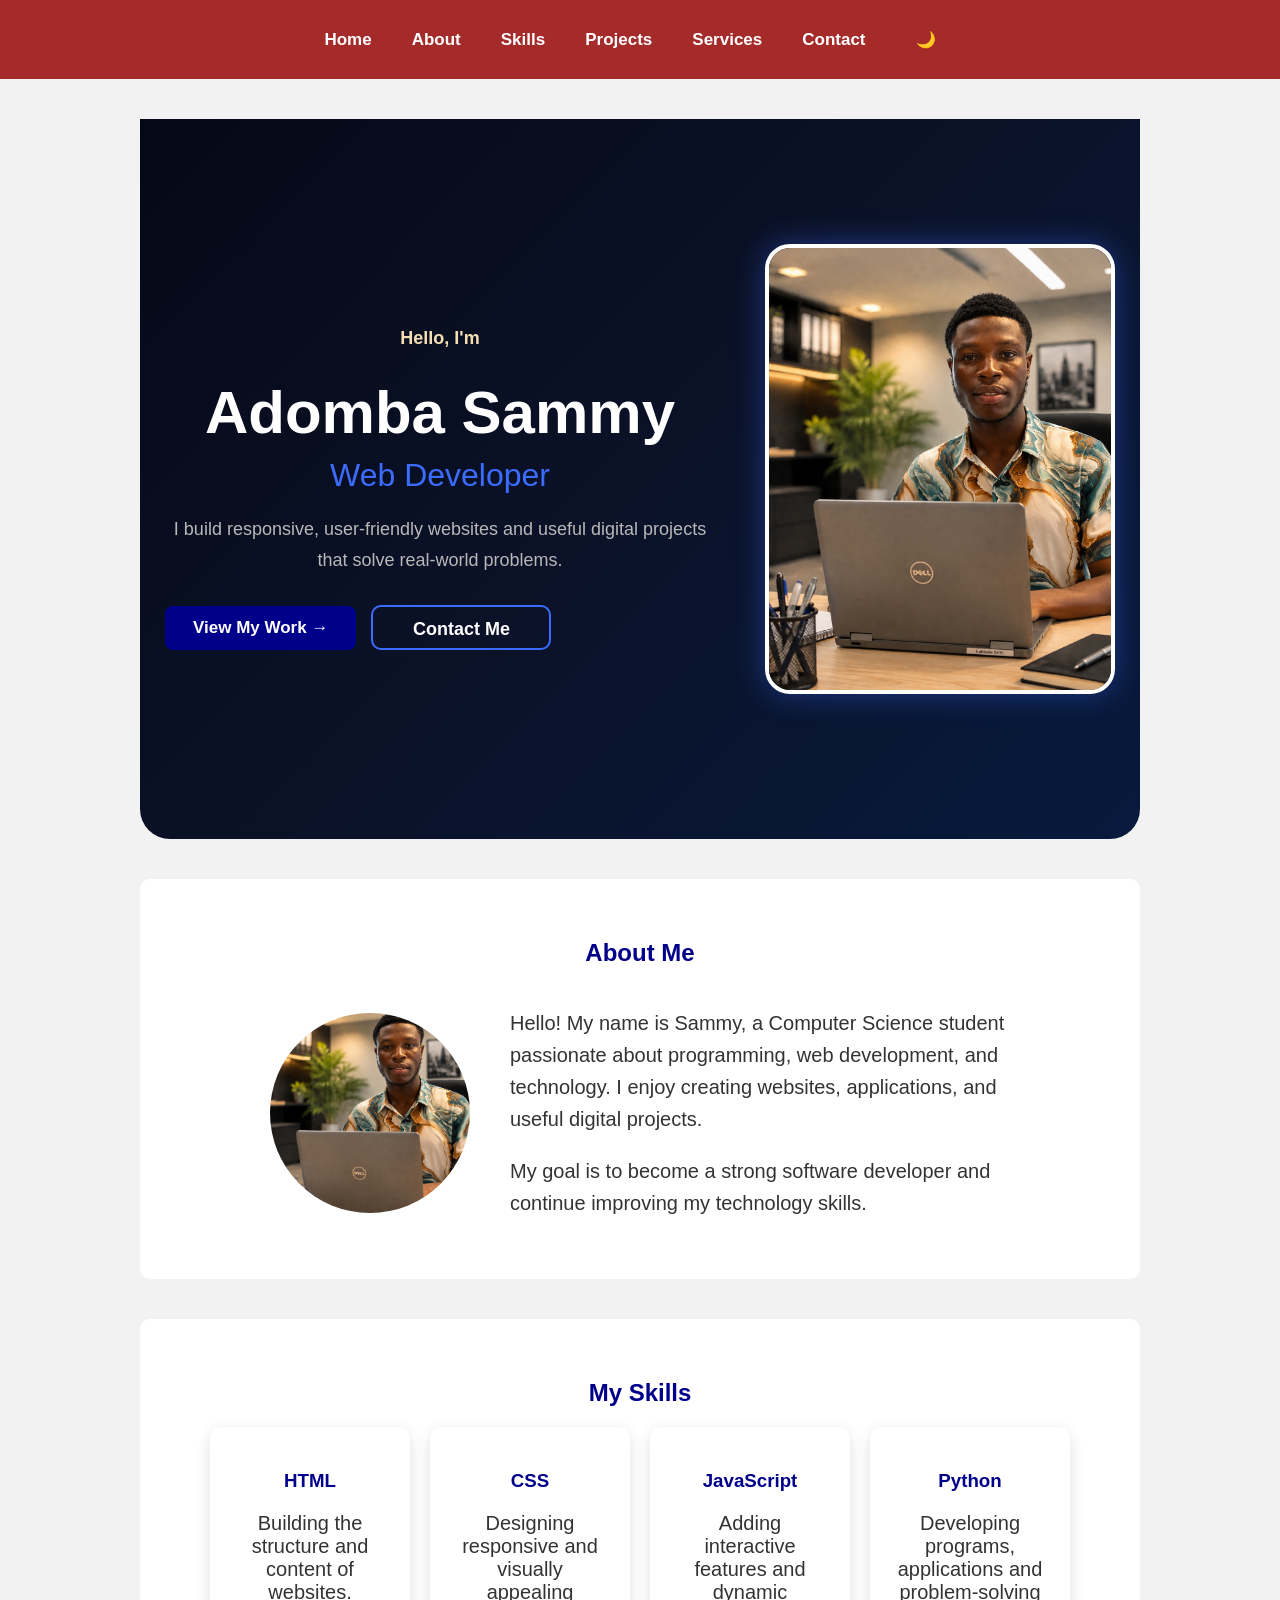
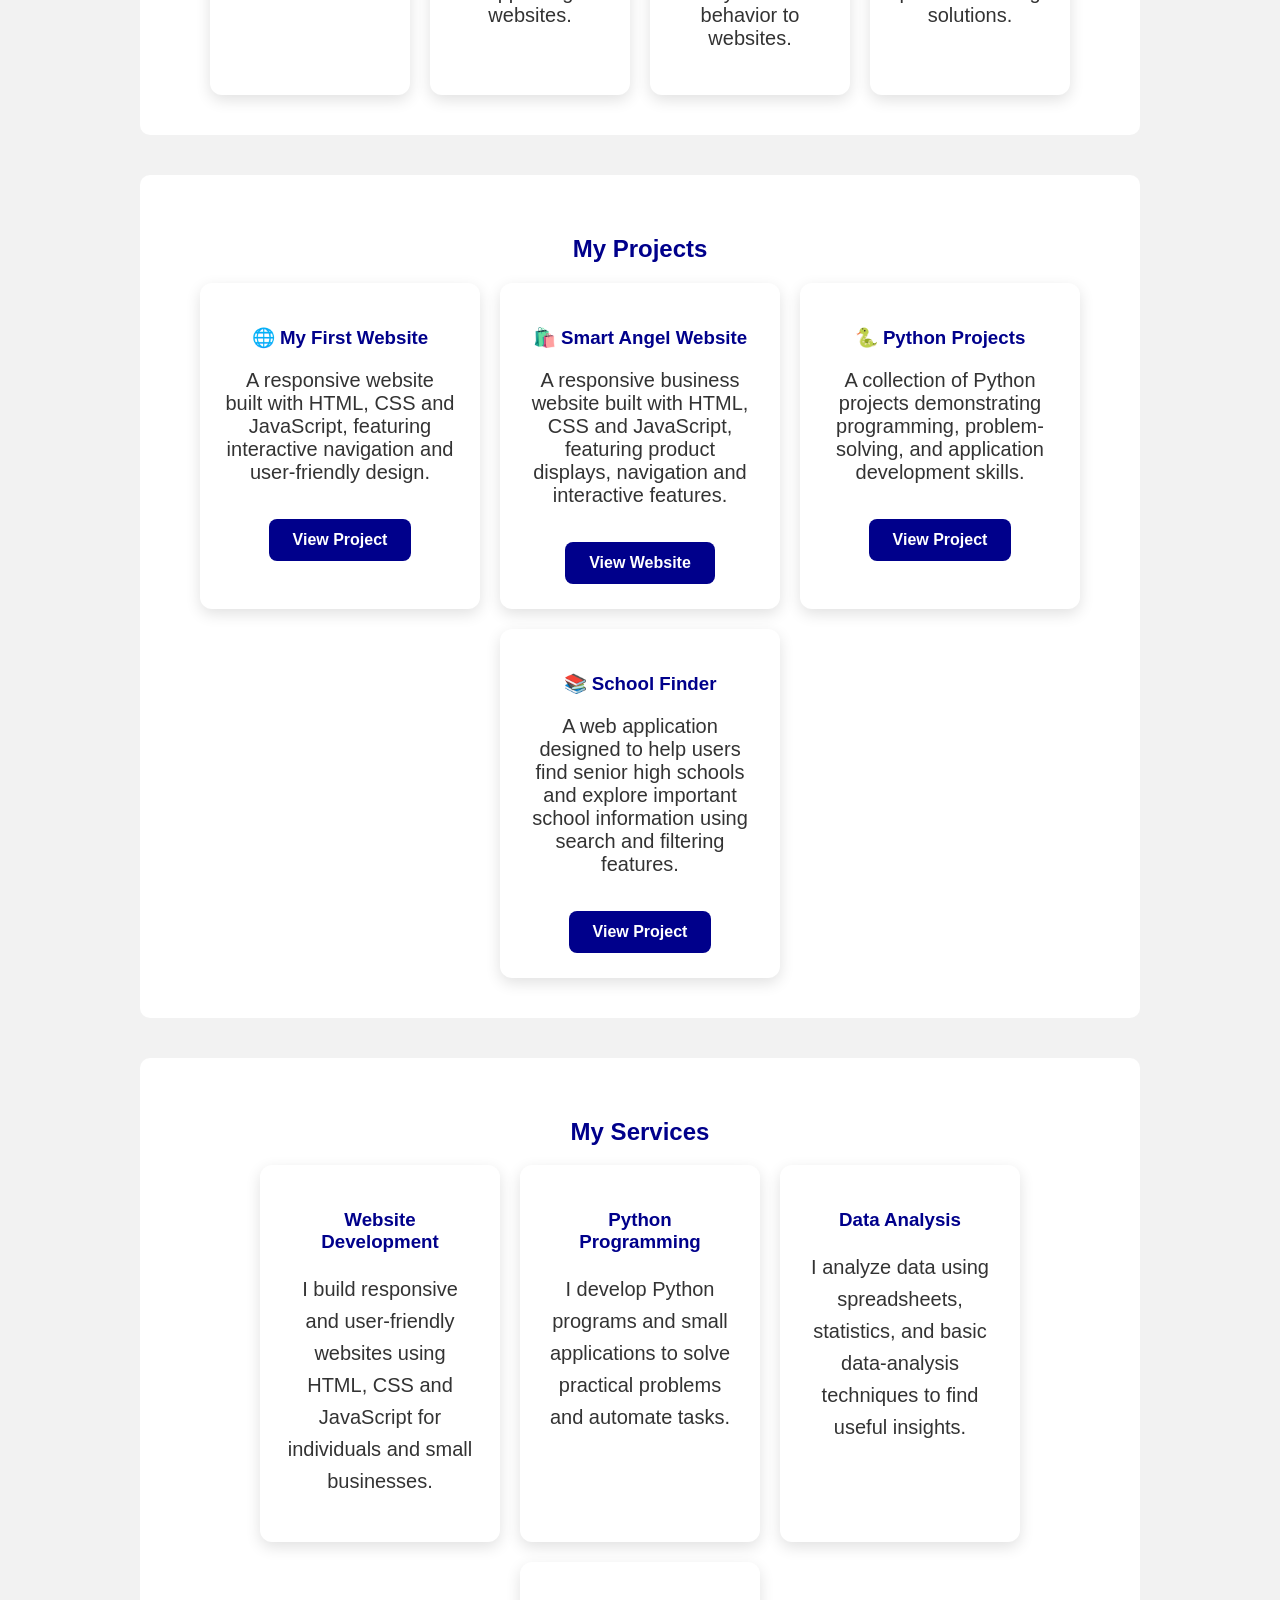
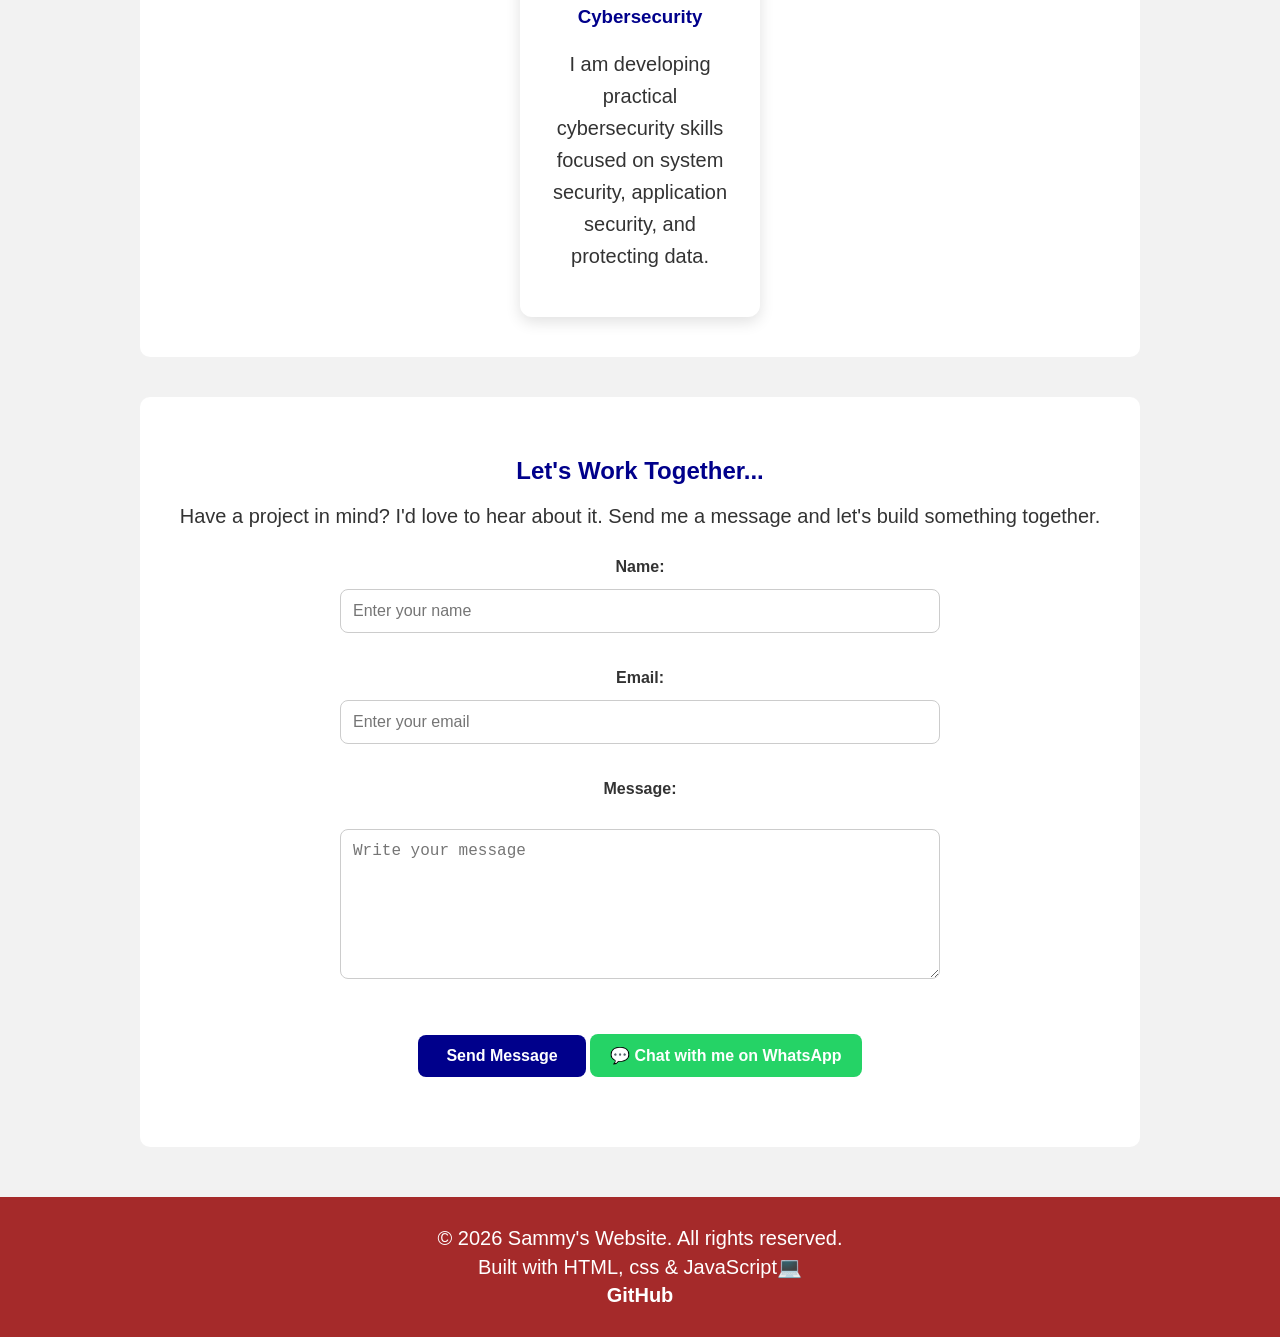
==== commit 5ab1a320: "Fix hero image perfectly on phone view" ====
--- a/index.html
+++ b/index.html
@@ -41,7 +41,7 @@
         </p>
 
         <div class="hero-buttons">
-            <a href="#projects" class="hero-button">View My Projects</a>
+            <a href="#projects" class="hero-button">View My Work →</a>
 
             <a href="#contact" class="contact-button">Contact Me</a>
         </div>
--- a/style.css
+++ b/style.css
@@ -933,4 +933,59 @@
     transition: 0.3s;
     background-color: wheat;
     transform: translateY(-2px);
+}
+
+@media (max-width: 700px) {
+
+    .hero {
+        min-height: auto;
+        flex-direction: column;
+        text-align: center;
+        padding: 90px 20px 50px;
+        gap: 35px;
+    }
+
+    .hero-image {
+    order: -1;
+    }
+
+    .hero-content {
+        width: 100%;
+    }
+
+    .hero-content h1 {
+        font-size: 40px;
+    }
+
+    .hero-content h2 {
+        font-size: 24px;
+    }
+
+    .hero-content > p:not(.hello) {
+        font-size: 16px;
+        line-height: 1.6;
+    }
+
+    .hero-buttons {
+        flex-direction: column;
+        width: 100%;
+        gap: 12px;
+    }
+
+    .hero-button,
+    .contact-button {
+        width: 100%;
+        max-width: 280px;
+        box-sizing: border-box;
+        text-align: center;
+    }
+
+    .hero-image {
+        width: 100%;
+    }
+
+    .profile-photo {
+        width: 260px;
+        height: 330px;
+    }
 }
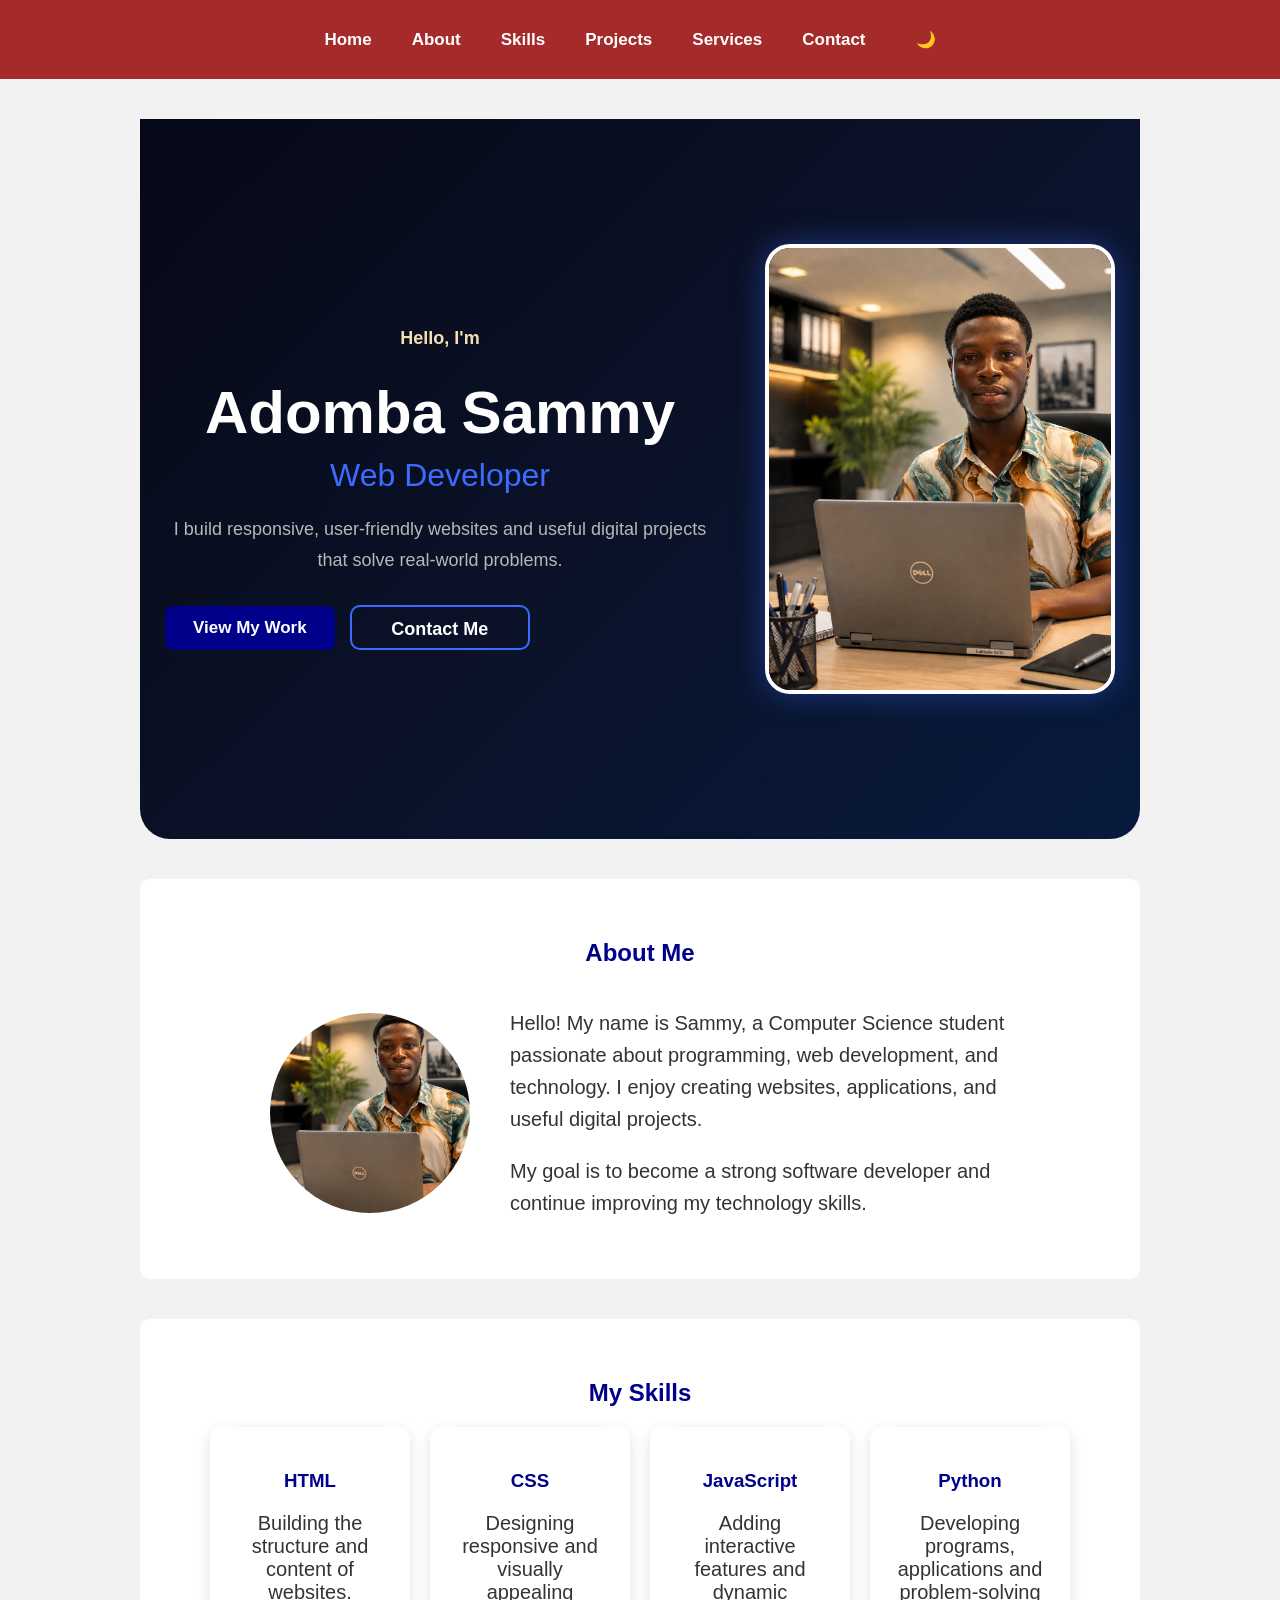
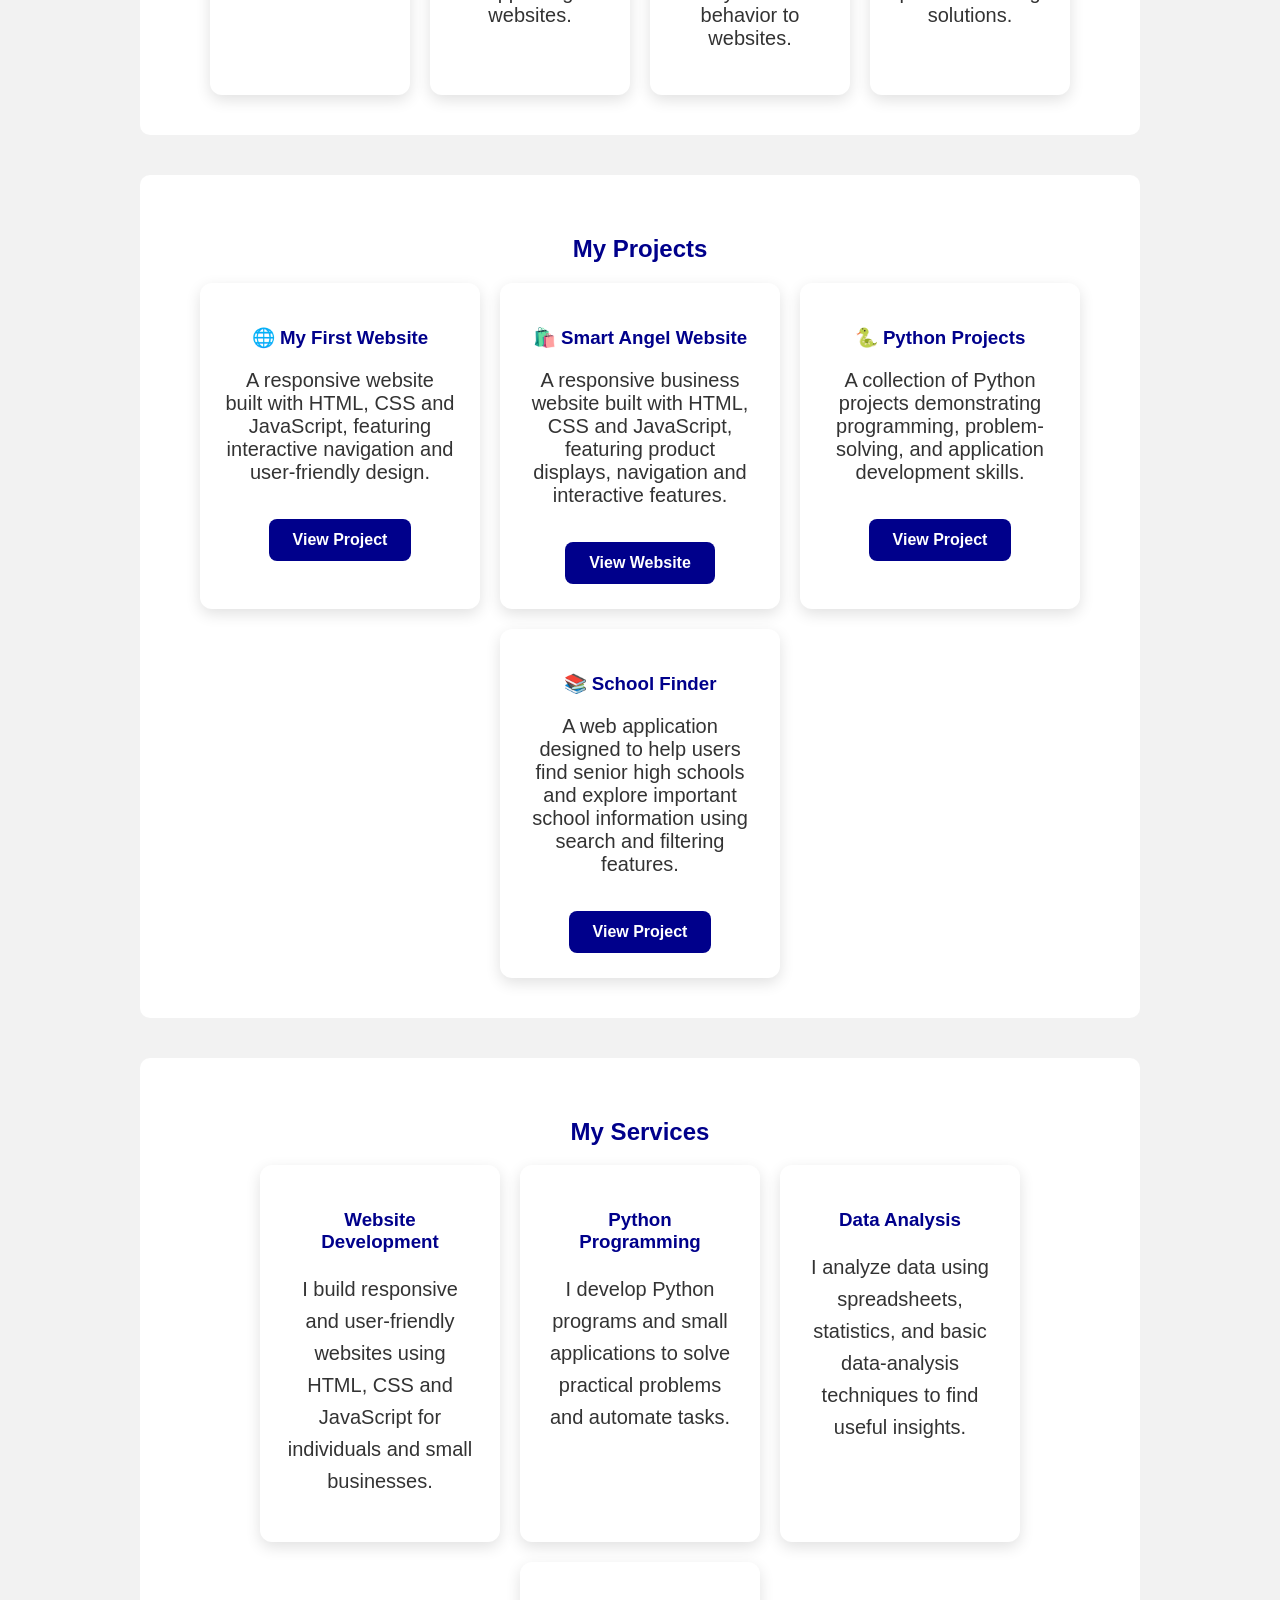
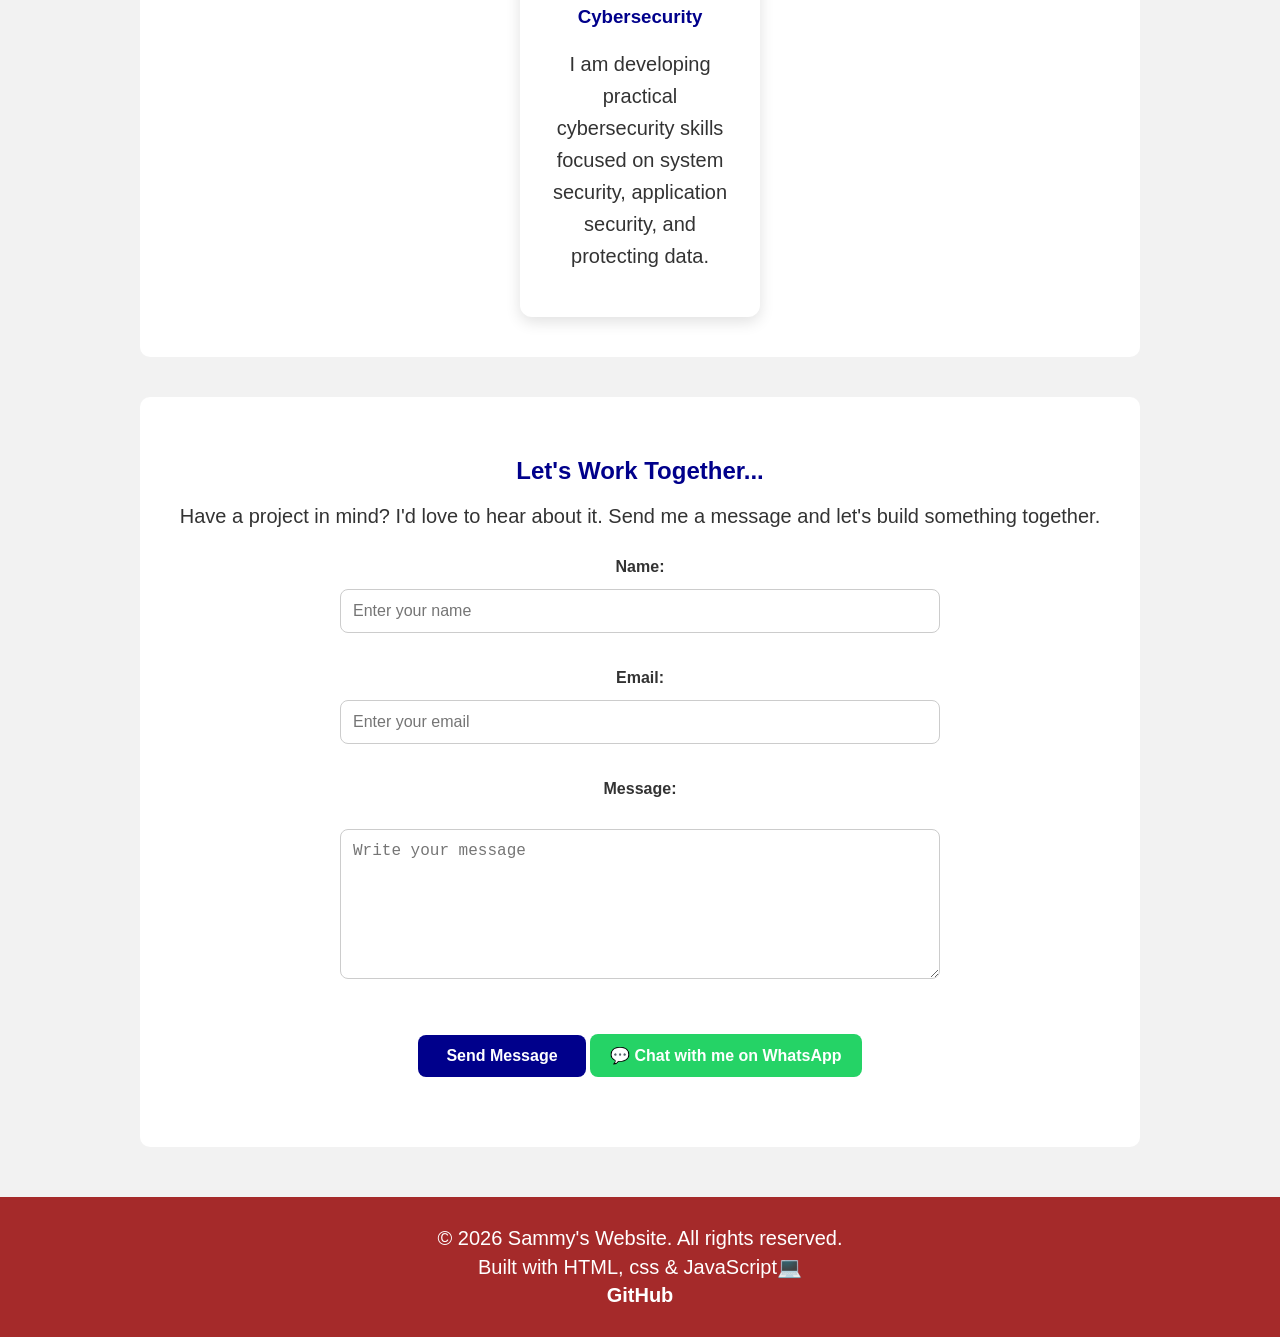
==== commit 2fda0de2: "Update index.html" ====
--- a/index.html
+++ b/index.html
@@ -41,7 +41,7 @@
         </p>
 
         <div class="hero-buttons">
-            <a href="#projects" class="hero-button">View My Work →</a>
+            <a href="#projects" class="hero-button">View My Work</a>
 
             <a href="#contact" class="contact-button">Contact Me</a>
         </div>
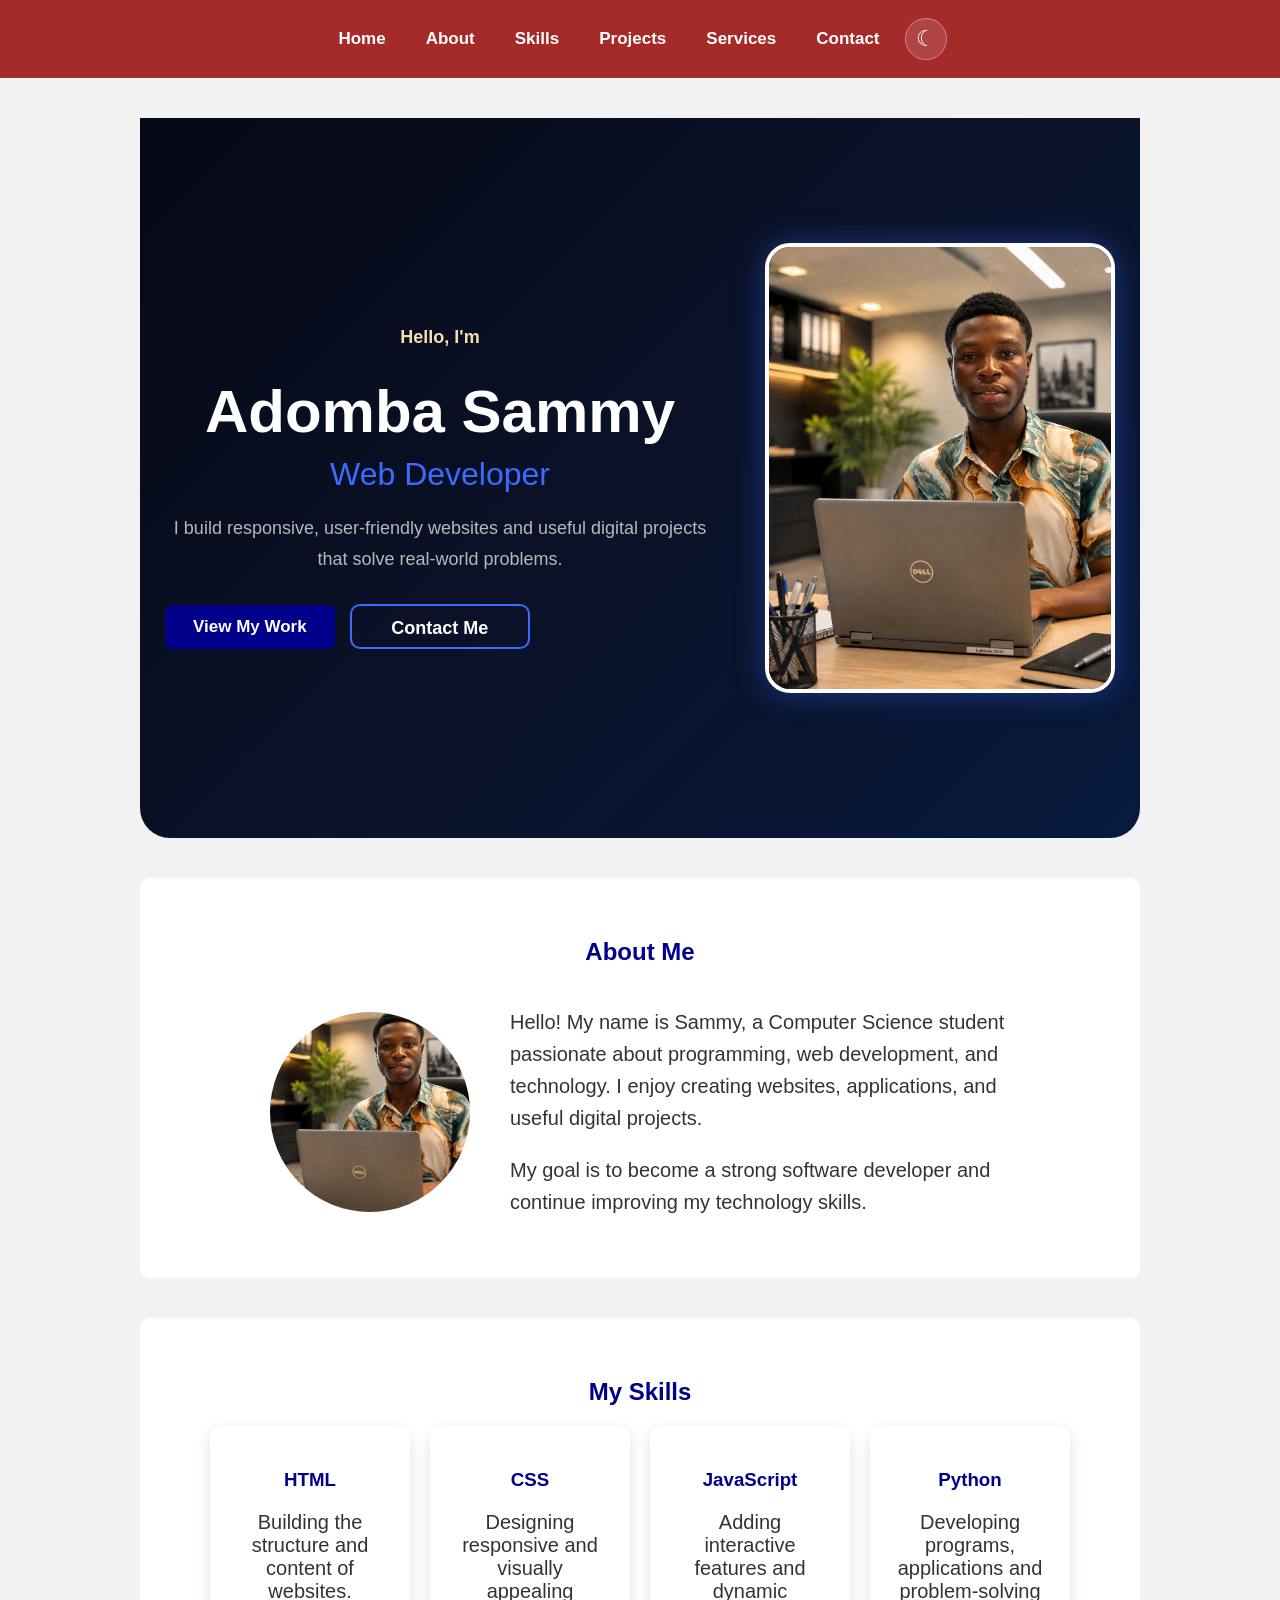
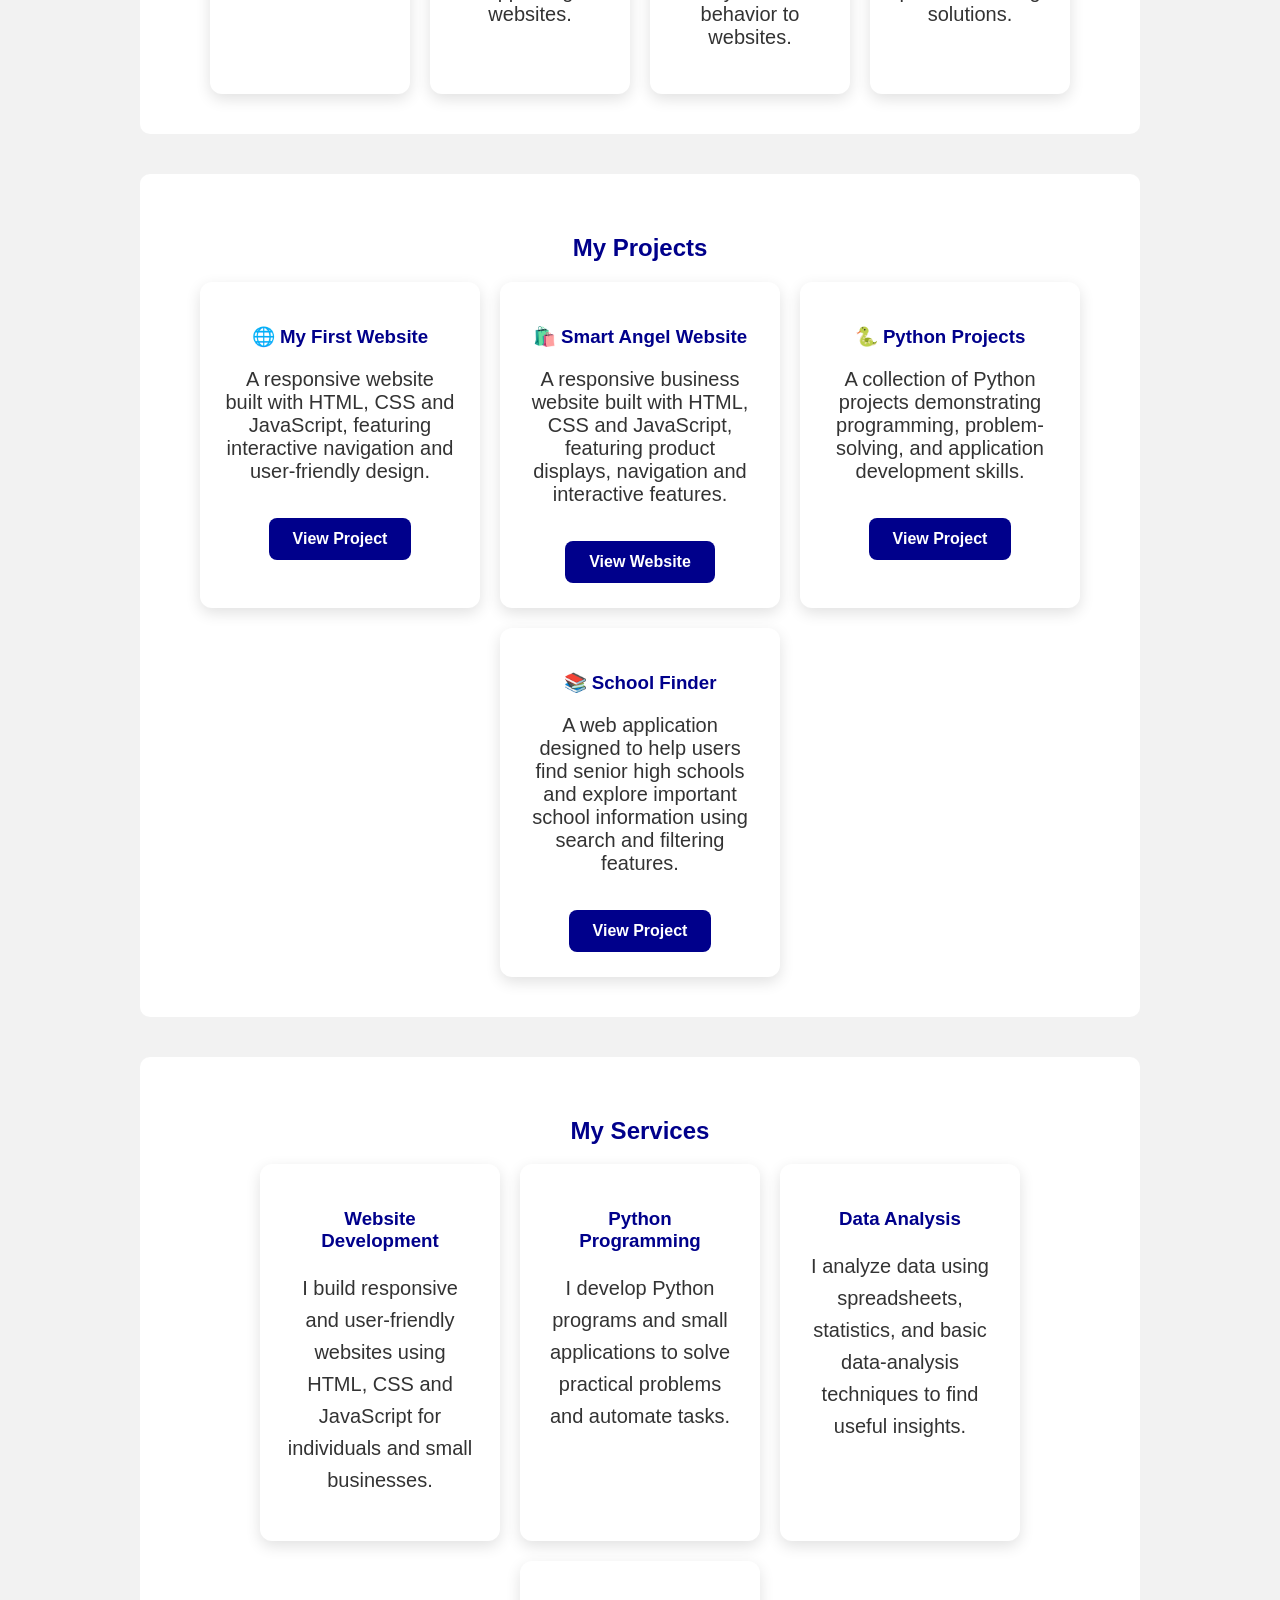
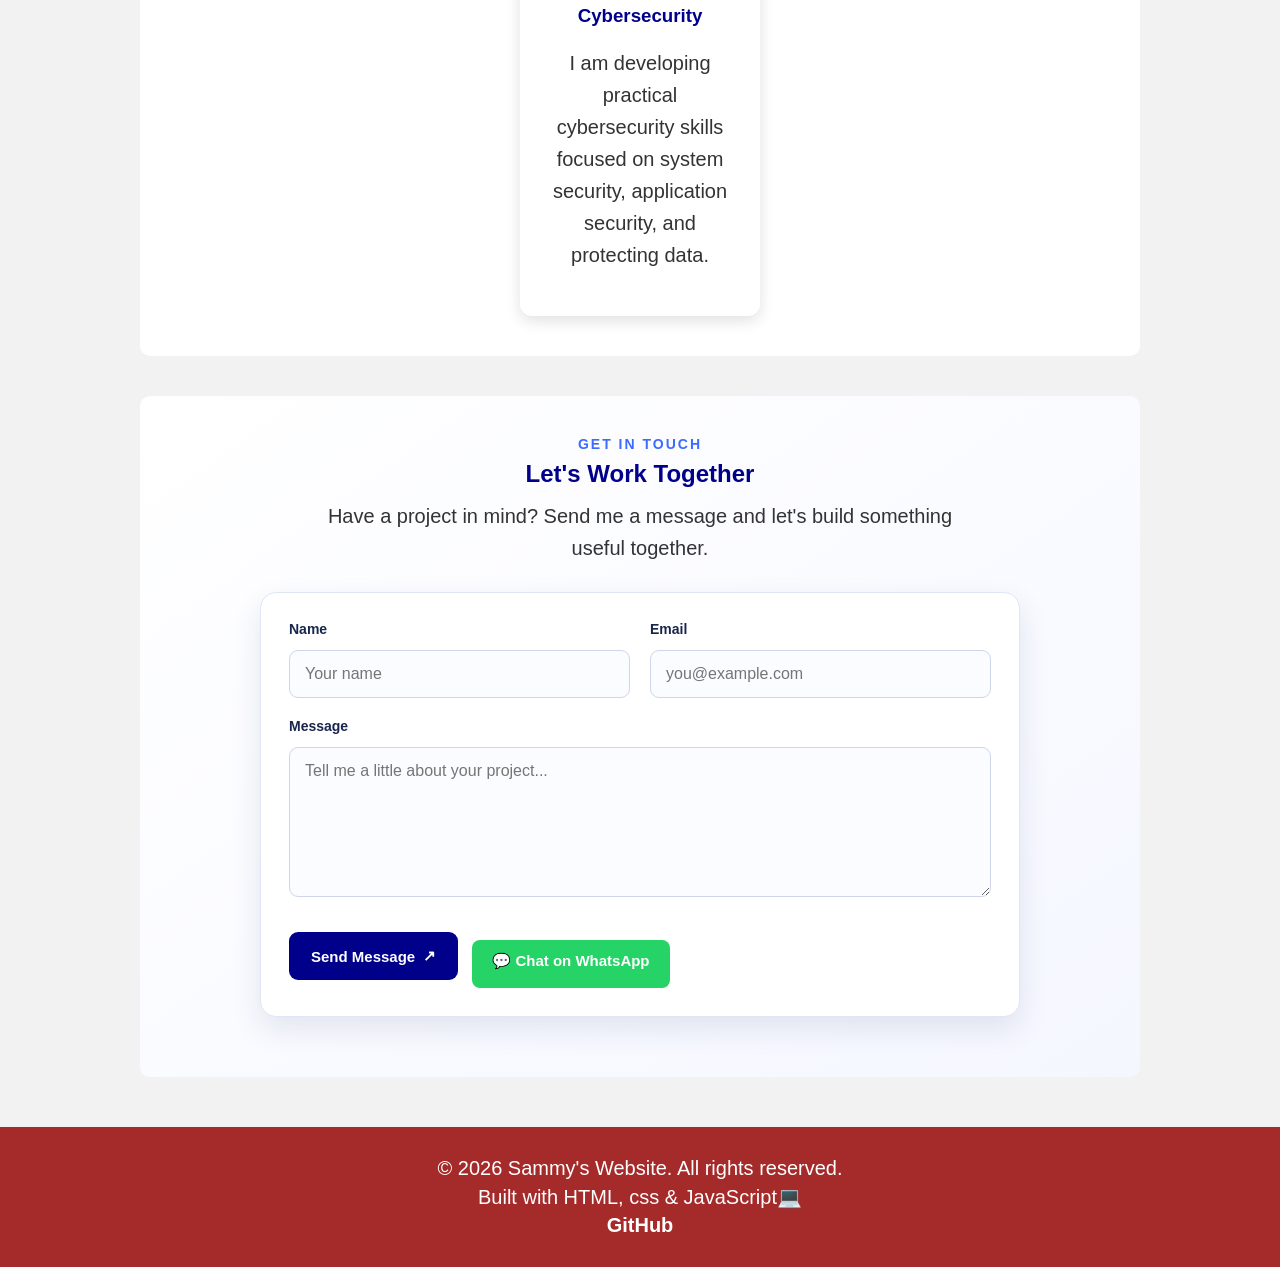
==== commit 9e9bee7d: "Redesigned the contact form with improved layout and styling Added accessible labels and live form s" ====
--- a/index.html
+++ b/index.html
@@ -19,7 +19,9 @@
         <a href="#services">Services</a>
         <a href="#contact">Contact</a>
 
-        <button id="theme-toggle">🌙</button>
+        <button id="theme-toggle" type="button" aria-label="Switch to dark mode" aria-pressed="false">
+            <span class="theme-icon" aria-hidden="true">&#9790;</span>
+        </button>
     </div>
     
     <div id="menu-overlay"></div>
@@ -197,41 +199,40 @@
 
 </section>
 <section id="contact">
-    <h2>Let's Work Together...</h2>
-    <p>
-    Have a project in mind? I'd love to hear about it.
-    Send me a message and let's build something together.
-</p>
-
-    <form action="https://formspree.io/f/xzebrbza" method="POST">
-
-    <label>Name:</label>
-    <input type="text" name="name" placeholder="Enter your name" required>
-
-    <br><br>
-
-    <label>Email:</label>
-    <input type="email" name="email" placeholder="Enter your email" required>
-
-    <br><br>
-
-    <label>Message:</label>
-    <br>
-    <textarea name="message" placeholder="Write your message" required></textarea>
-
-    <br><br>
-
-    <button type="submit">Send Message</button>
-
-    <a href="https://wa.me/233257983148"
-   class="whatsapp-button"
-   target="_blank">
-    💬 Chat with me on WhatsApp
-    </a>
-
-</form>
-
-<p id="form-message"></p>
+    <div class="contact-heading">
+        <p class="section-eyebrow">Get in touch</p>
+        <h2>Let's Work Together</h2>
+        <p>Have a project in mind? Send me a message and let's build something useful together.</p>
+    </div>
+
+    <form class="contact-form" action="https://formspree.io/f/xzebrbza" method="POST">
+        <div class="form-fields">
+            <div class="form-field">
+                <label for="name">Name</label>
+                <input id="name" type="text" name="name" placeholder="Your name" autocomplete="name" required>
+            </div>
+
+            <div class="form-field">
+                <label for="email">Email</label>
+                <input id="email" type="email" name="email" placeholder="you@example.com" autocomplete="email" required>
+            </div>
+
+            <div class="form-field form-field-wide">
+                <label for="message">Message</label>
+                <textarea id="message" name="message" placeholder="Tell me a little about your project..." required></textarea>
+            </div>
+        </div>
+
+        <div class="contact-actions">
+            <button type="submit">Send Message <span aria-hidden="true">&#8599;</span></button>
+            <a href="https://wa.me/233257983148" class="whatsapp-button" target="_blank" rel="noopener noreferrer">
+                <span aria-hidden="true">&#128172;</span> Chat on WhatsApp
+            </a>
+        </div>
+
+    </form>
+
+    <p id="form-message" aria-live="polite"></p>
 </section>
 
 <footer>
--- a/style.css
+++ b/style.css
@@ -358,57 +358,123 @@
     line-height: 1.6;
 }
 
-#contact{
+#contact {
+    text-align: left;
+    background: linear-gradient(145deg, #ffffff, #f5f7ff);
+}
+
+.contact-heading {
+    max-width: 640px;
+    margin: 0 auto 28px;
     text-align: center;
 }
-#contact form{
-    max-width: 600px;
-    margin: 30px auto;
-}
-
-#contact label{
+
+.section-eyebrow {
+    margin: 0 0 8px;
+    color: #3b6cff;
+    font-size: 14px;
+    font-weight: bold;
+    letter-spacing: 2px;
+    text-transform: uppercase;
+}
+
+.contact-heading h2 {
+    margin: 0 0 12px;
+}
+
+.contact-heading > p:last-child {
+    margin: 0;
+    line-height: 1.6;
+}
+
+#contact .contact-form {
+    max-width: 760px;
+    margin: 0 auto;
+    padding: 28px;
+    background: white;
+    border: 1px solid #e1e6f5;
+    border-radius: 16px;
+    box-shadow: 0 12px 30px rgba(18, 38, 85, 0.1);
+}
+
+.form-fields {
+    display: grid;
+    grid-template-columns: repeat(2, minmax(0, 1fr));
+    gap: 20px;
+}
+
+.form-field-wide {
+    grid-column: 1 / -1;
+}
+
+#contact label {
     display: block;
     margin-bottom: 8px;
+    color: #18264d;
+    font-size: 14px;
     font-weight: bold;
 }
 
 #contact input,
-#contact textarea{
+#contact textarea {
     width: 100%;
-    padding: 12px;
-    margin-bottom: 18px;
-    border: 1px solid #ccc;
-    border-radius: 8px;
+    padding: 14px 15px;
+    border: 1px solid #cfd6e8;
+    border-radius: 9px;
+    background: #fbfcff;
+    color: #18264d;
+    font: inherit;
     font-size: 16px;
-    box-sizing: border-box;
-}
-
-#contact textarea{
+    transition: border-color 0.2s, box-shadow 0.2s;
+}
+
+#contact textarea {
     min-height: 150px;
     resize: vertical;
 }
 
 #contact input:focus,
-#contact textarea:focus{
+#contact textarea:focus {
     outline: none;
-    border: 2px solid darkblue;
+    border-color: #3b6cff;
+    box-shadow: 0 0 0 3px rgba(59, 108, 255, 0.15);
+}
+
+.contact-actions {
+    display: flex;
+    align-items: center;
+    gap: 14px;
+    margin-top: 24px;
+}
+
+#contact button,
+.whatsapp-button {
+    display: inline-flex;
+    align-items: center;
+    justify-content: center;
+    gap: 8px;
+    min-height: 48px;
+    padding: 12px 22px;
+    border-radius: 9px;
+    font-size: 15px;
+    font-weight: bold;
+    text-decoration: none;
+    transition: transform 0.2s, opacity 0.2s;
 }
 
 #contact button {
     background-color: darkblue;
-    color: white;
-    border: none;
-    padding: 12px 28px;
-    border-radius: 8px;
-    font-size: 16px;
-    font-weight: bold;
-    cursor: pointer;
-    transition: 0.3s;
-}
-
-#contact button:hover {
+}
+
+.whatsapp-button {
+    background: #e7f8ee;
+    color: #147a3d;
+}
+
+#contact button:hover,
+.whatsapp-button:hover {
     transform: translateY(-2px);
-    opacity: 0.7;
+    opacity: 0.85;
 }
 
 footer {
@@ -485,111 +551,59 @@
     opacity: 0.7;
 }
 body.dark-mode {
-    background-color: #121212;
-    color: white;
-}
-
-body.dark-mode section {
-    color: white;
-}
-
+    background-color: #101522;
+    color: #f5f7ff;
+}
+
+body.dark-mode section,
 body.dark-mode .skill,
 body.dark-mode .project-card,
 body.dark-mode .service-card {
-    background-color: #1e1e1e;
-    color: white;
-}
-
-body.dark-mode h2,
-body.dark-mode .skill h3,
-body.dark-mode .project-card h3,
-body.dark-mode .service-card h3 {
-    color: white;
-}
-
-body.dark-mode #contact input,
-body.dark-mode #contact textarea {
-    background-color: #1e1e1e;
-    color: white;
-    border-color: #555;
-}
-body.dark-mode p {
-    color: #eeeeee;
-}
-
-body.dark-mode h1 {
-    color: white;
-}
-
-body.dark-mode h2 {
-    color: white;
-}
-
-body.dark-mode h3 {
-    color: white;
-}
-
-body.dark-mode .hero h2 {
-    color: #dddddd;
-}
-
-body.dark-mode nav a {
-    color: white;
-}
-
-body.dark-mode .skill p,
-body.dark-mode .project-card p,
-body.dark-mode .service-card p {
-    color: #eeeeee;
-}
-body.dark-mode {
-    background-color: #121212;
-    color: white;
-}
-
-body.dark-mode section {
-    background-color: #121212;
-    color: white;
-}
-
+    background-color: #182033;
+    color: #f5f7ff;
+}
+
+body.dark-mode nav {
+    background-color: #111827;
+}
+
+body.dark-mode nav a,
 body.dark-mode h1,
 body.dark-mode h2,
 body.dark-mode h3,
 body.dark-mode p {
-    color: white;
-}
-
-body.dark-mode nav {
-    background-color: #3b2418;
-}
-
-body.dark-mode nav a {
-    color: white;
-}
-
-body.dark-mode .skill,
-body.dark-mode .project-card,
-body.dark-mode .service-card {
-    background-color: #1e1e1e;
-    color: white;
+    color: #f5f7ff;
 }
 
 body.dark-mode .skill p,
 body.dark-mode .project-card p,
 body.dark-mode .service-card p {
-    color: #dddddd;
+    color: #d7deee;
+}
+
+body.dark-mode #contact {
+    background: linear-gradient(145deg, #182033, #111827);
+}
+
+body.dark-mode #contact .contact-form {
+    background: #202b42;
+    border-color: #35415c;
+}
+
+body.dark-mode #contact label {
+    color: #f5f7ff;
 }
 
 body.dark-mode #contact input,
 body.dark-mode #contact textarea {
-    background-color: #1e1e1e;
-    color: white;
-    border-color: #555;
+    background-color: #111827;
+    color: #f5f7ff;
+    border-color: #4a5875;
 }
 
 body.dark-mode footer {
-    background-color: #0d0d0d;
-    color: white;
+    background-color: #0b1020;
+    color: #f5f7ff;
 }
 body.dark-mode #home {
     background-color: #121212 !important;
@@ -605,21 +619,29 @@
     background: linear-gradient(135deg, #050816, #0b1228, #071a3d) !important;
     color: white !important;
 }
-#theme-toggle:hover{
-    background-color: goldenrod;
-    color: burlywood;
-    border: 2px solid white;
-    padding: 7px 10px;
-    border-radius: 10px;
-    font-size: 10px;
-    cursor: pointer;
-}
-#theme-toggle:hover{
-    background-color: rgba(255, 255, 255, 0.2);
-    transform: translateY(5px);
-}
 #theme-toggle{
-    background-color: brown;
+    display: inline-flex;
+    align-items: center;
+    justify-content: center;
+    width: 42px;
+    height: 42px;
+    padding: 0;
+    background-color: rgba(255, 255, 255, 0.12);
+    border: 1px solid rgba(255, 255, 255, 0.35);
+    border-radius: 50%;
+    color: white;
+    font-size: 22px;
+    line-height: 1;
+    transition: transform 0.2s, background-color 0.2s;
+}
+
+#theme-toggle:hover {
+    background-color: rgba(255, 255, 255, 0.25);
+    transform: rotate(12deg) scale(1.05);
+}
+
+.theme-icon {
+    display: block;
 }
 
 #menu-toggle {
@@ -728,6 +750,29 @@
     .contact-form button {
     font-size: 17px;
     padding: 12px 25px;
+    }
+
+    #contact .contact-form {
+    padding: 20px;
+    }
+
+    .form-fields {
+    grid-template-columns: 1fr;
+    gap: 16px;
+    }
+
+    .form-field-wide {
+    grid-column: auto;
+    }
+
+    .contact-actions {
+    align-items: stretch;
+    flex-direction: column;
+    }
+
+    #contact button,
+    .whatsapp-button {
+    width: 100%;
     }
 }
 .project-status{
@@ -831,9 +876,6 @@
     visibility: visible;
     }
 
-    #theme-toggle {
-    background-color: #d4af37;
-    }
 }
 .whatsapp-button {
     display: inline-block;
@@ -931,7 +973,7 @@
 }
 .contact-button:hover{
     transition: 0.3s;
-    background-color: wheat;
+    background-color: blue;
     transform: translateY(-2px);
 }
 
@@ -988,4 +1030,130 @@
         width: 260px;
         height: 330px;
     }
+}
+
+.project-hero {
+    background: linear-gradient(135deg, #050816, #0b1228, #071a3d);
+    color: white;
+    padding: 70px 20px;
+    text-align: center;
+    border-radius: 0 0 30px 30px;
+}
+
+.project-hero h1 {
+    color: white;
+    font-size: 50px;
+    margin-bottom: 20px;
+}
+
+.project-hero p {
+    color: #b8b8b8;
+    font-size: 25px;
+    line-height: 1.6;
+    max-width: 650px;
+    margin: auto;
+}
+
+@media (max-width: 700px) {
+    .project-hero {
+        padding: 50px 20px;
+        min-height: auto;
+    }
+
+    .project-hero h1 {
+        font-size: 40px;
+        margin-bottom: 15px;
+    }
+
+    .project-hero p {
+        font-size: 23px;
+        line-height: 1.6;
+    }
+}
+
+.python-project {
+    grid-template-columns: 1fr;
+    gap: 20px;
+    padding: 15px;
+    width: 95%;
+    margin-left: auto;
+    margin-right: auto;
+}
+
+.code-image {
+    width: 100%;
+    border-radius: 10px;
+    box-shadow: 0 4px 12px rgba(0, 0, 0, 0.15);
+}
+
+.project-info {
+    text-align: center;
+}
+
+.project-info h3 {
+    color: darkblue;
+    margin-bottom: 15px;
+}
+
+.project-info p {
+    font-size: 17px;
+    line-height: 1.6;
+}
+
+@media (max-width: 700px) {
+    .python-project {
+        grid-template-columns: 1fr;
+        gap: 20px;
+        padding: 15px;
+    }
+
+    .code-image {
+        width: 100%;
+    }
+
+    .project-info {
+        order: 0;
+    }
+}
+
+@media (max-width: 700px) {
+    html,
+    body {
+        width: 100%;
+        max-width: 100%;
+        overflow-x: hidden;
+    }
+
+    nav,
+    .project-hero {
+        width: 100%;
+    }
+}
+
+@media (min-width: 701px) {
+    .python-project {
+        display: grid;
+        grid-template-columns: 1fr 1fr 1fr;
+        align-items: center;
+        gap: 25px;
+        width: 95%;
+        max-width: 1200px;
+        margin: 25px auto;
+        padding: 20px;
+    }
+}
+
+.code-image {
+    transition: 0.3s;
+}
+
+.code-image:hover {
+    transform: scale(1.03);
+}
+
+.python-project {
+    background-color: white;
+    border-radius: 15px;
+    box-shadow: 0 5px 15px rgba(0, 0, 0, 0.12);
+    margin-bottom: 30px;
 }
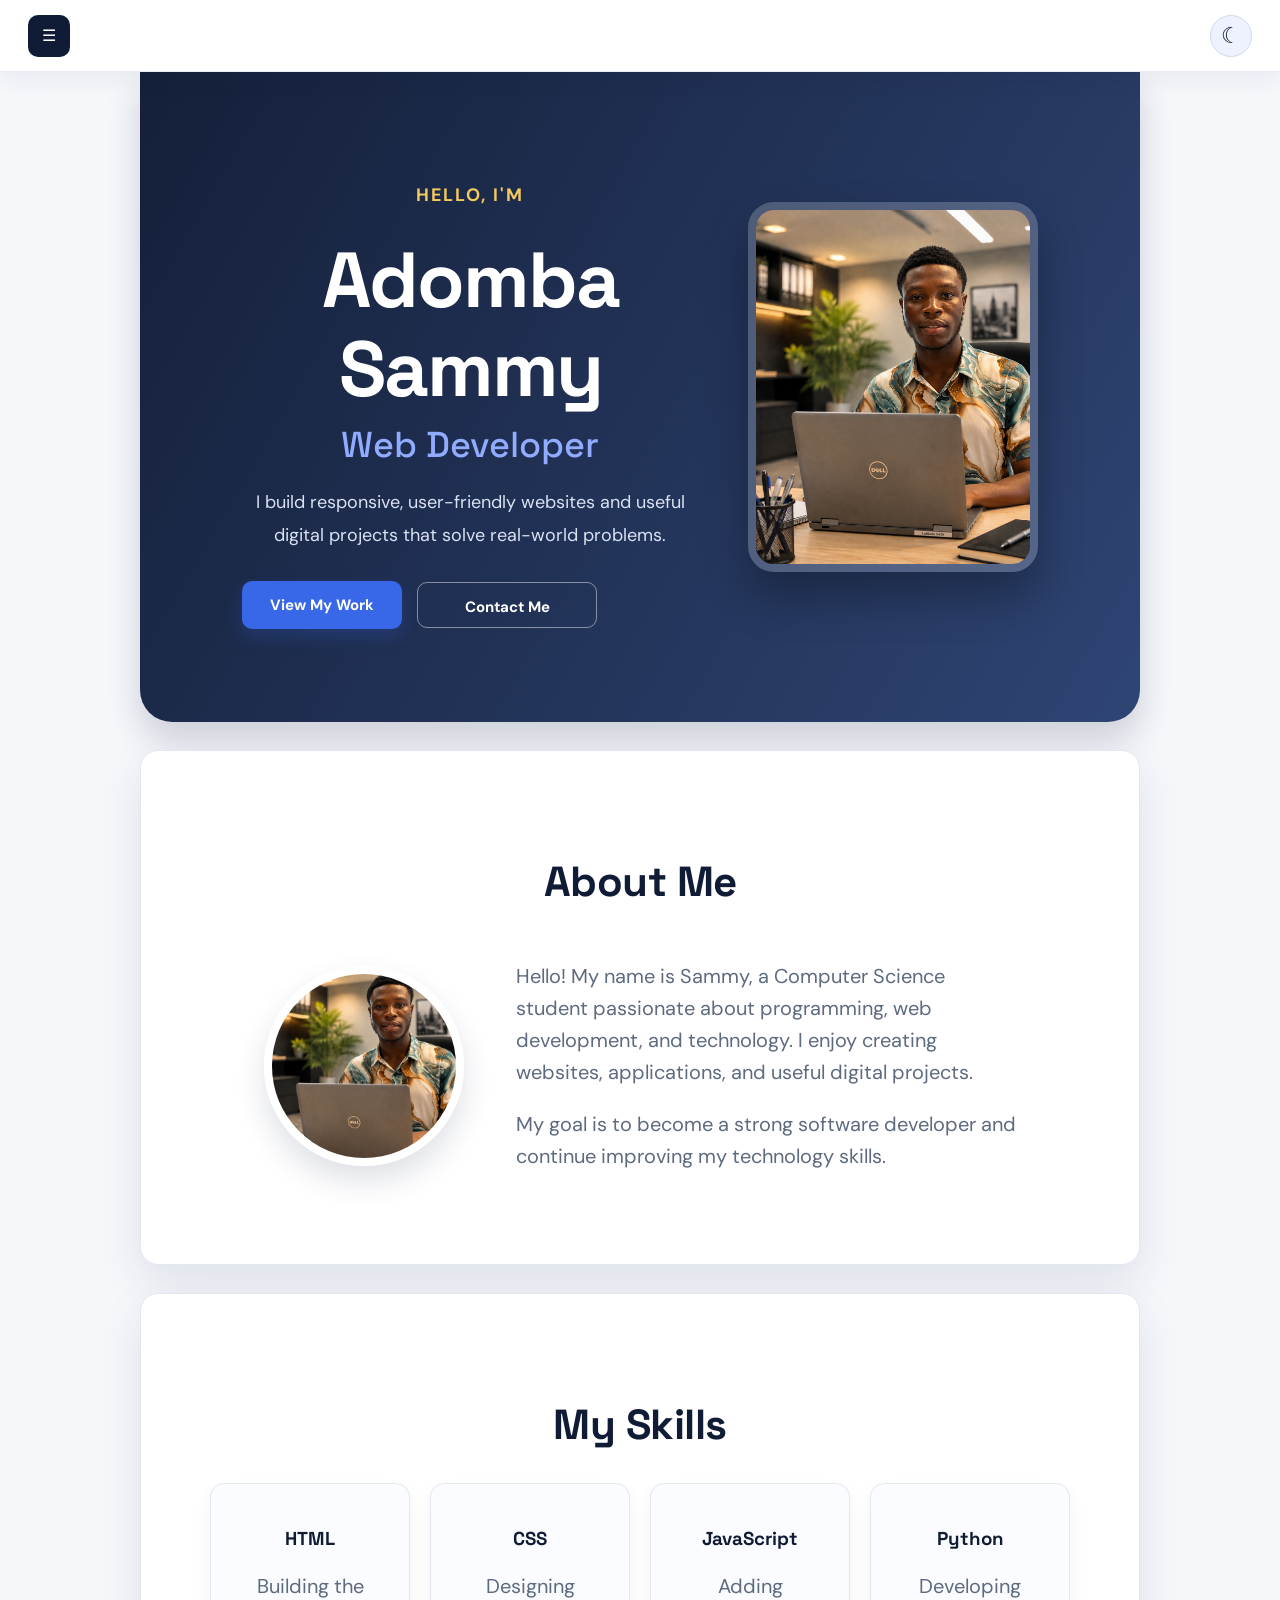
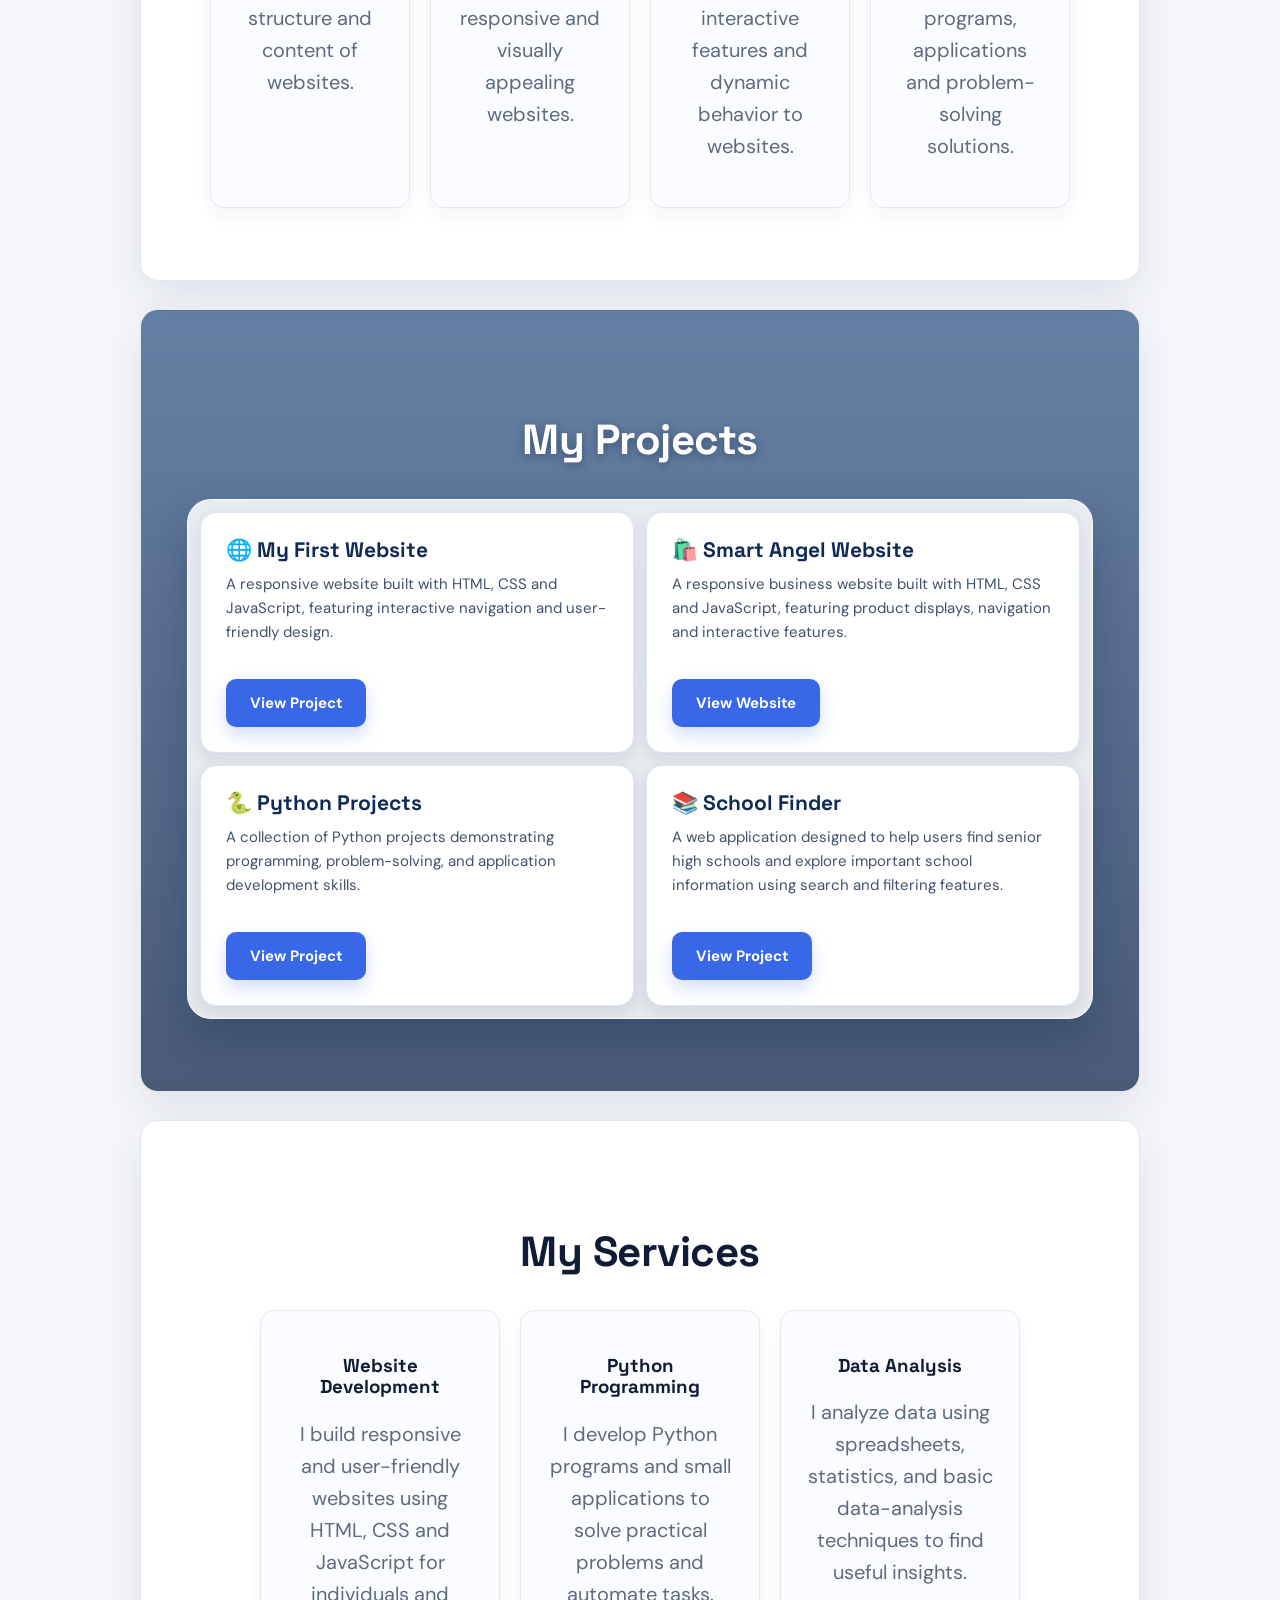
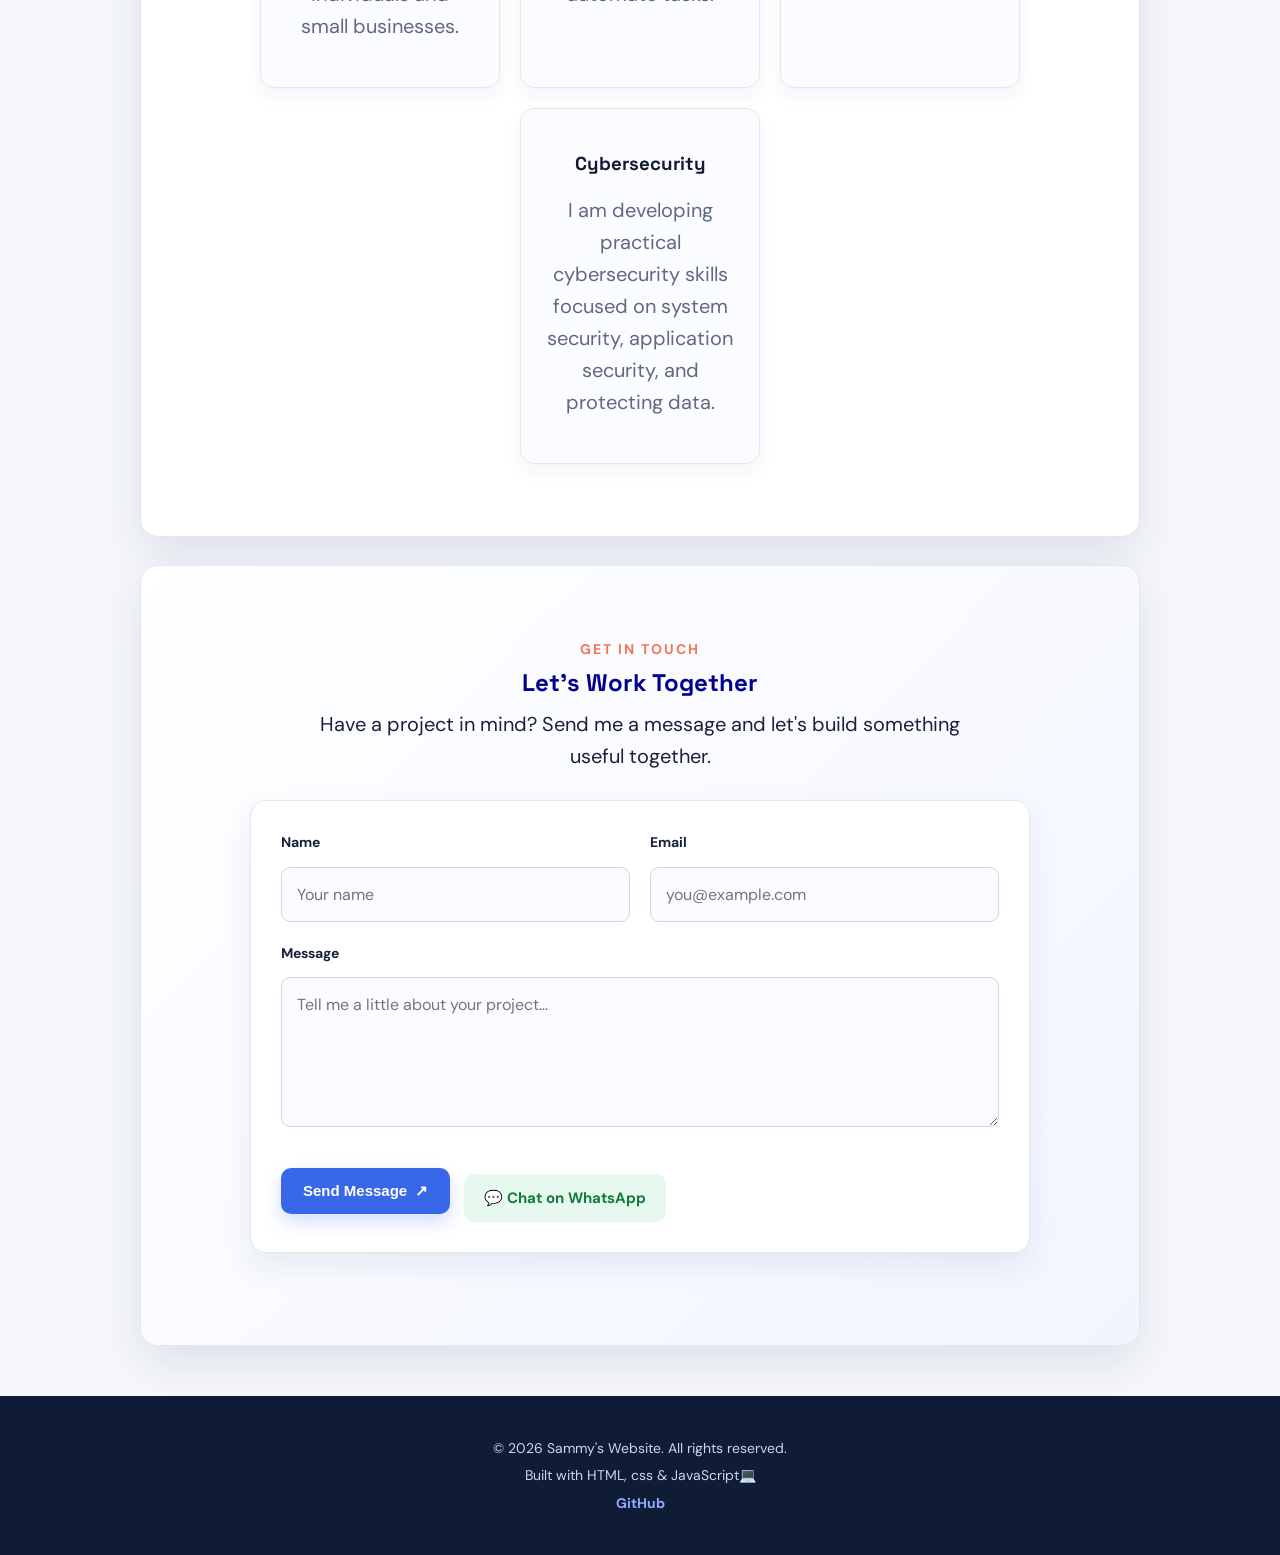
==== commit 0173ce78: "- Redesigned the portfolio with a modern professional visual style. - Updated the hero section, navi" ====
--- a/index.html
+++ b/index.html
@@ -4,12 +4,15 @@
     <meta charset="UTF-8">
     <meta name="viewport" content="width=device-width, initial-scale=1.0">
     <title>Sammy's Portfolio</title>
+    <link rel="preconnect" href="https://fonts.googleapis.com">
+    <link rel="preconnect" href="https://fonts.gstatic.com" crossorigin>
+    <link href="https://fonts.googleapis.com/css2?family=DM+Sans:wght@400;500;600;700&family=Space+Grotesk:wght@500;600;700&display=swap" rel="stylesheet">
     <link rel="stylesheet" href="style.css">
 </head>
 
 <body>
-    <nav>
-    <button id="menu-toggle">☰</button>
+    <nav class="main-nav">
+    <button id="menu-toggle" type="button" aria-label="Open navigation menu" aria-expanded="false">☰</button>
 
     <div id="side-menu">
         <a href="#home">Home</a>
@@ -18,11 +21,11 @@
         <a href="#projects">Projects</a>
         <a href="#services">Services</a>
         <a href="#contact">Contact</a>
-
-        <button id="theme-toggle" type="button" aria-label="Switch to dark mode" aria-pressed="false">
-            <span class="theme-icon" aria-hidden="true">&#9790;</span>
-        </button>
-    </div>
+    </div>
+
+    <button id="theme-toggle" type="button" aria-label="Switch to dark mode" aria-pressed="false">
+        <span class="theme-icon" aria-hidden="true">&#9790;</span>
+    </button>
     
     <div id="menu-overlay"></div>
 </nav>    
@@ -107,9 +110,9 @@
 <section id="projects">
     <h2>My Projects</h2>
 
-    <div class="projects-container">
-
-        <div class="project-card">
+    <div class="projects-showcase">
+
+        <article class="project-item">
             <h3>🌐 My First Website</h3>
             <p>
     A responsive website built with HTML, CSS and JavaScript,
@@ -119,8 +122,8 @@
             <a href="project1.html"
             class="project-button">View Project</a>
             
-        </div>
-        <div class="project-card">
+        </article>
+        <article class="project-item">
             <h3>🛍️ Smart Angel Website</h3>
 
     <p>
@@ -132,9 +135,9 @@
    class="project-button">
    View Website
 </a>
-</div>
-
-        <div class="project-card">
+</article>
+
+    <article class="project-item">
             <h3>🐍 Python Projects</h3>
             <p>
     A collection of Python projects demonstrating programming,
@@ -142,9 +145,9 @@
 </p>
             <a href="python-projects.html"
             class="project-button">View Project</a>
-        </div>
-
-        <div class="project-card">
+        </article>
+
+        <article class="project-item">
             <h3>📚 School Finder</h3>
             <p>
     A web application designed to help users find senior high
@@ -153,7 +156,7 @@
 </p>
             <a href="school-finder.html"
             class="project-button">View Project</a>
-        </div>
+        </article>
 
     </div>
 </section>
--- a/style.css
+++ b/style.css
@@ -32,6 +32,28 @@
     z-index: 1000;
 }
 
+.back-home {
+    position: absolute;
+    left: 18px;
+    display: inline-flex;
+    align-items: center;
+    justify-content: center;
+    width: 42px;
+    height: 42px;
+    padding: 0;
+    border: 1px solid rgba(255, 255, 255, 0.45);
+    border-radius: 50%;
+    color: white;
+    font-size: 27px;
+    line-height: 1;
+    transition: background-color 0.2s, transform 0.2s;
+}
+
+.back-home:hover {
+    background-color: rgba(255, 255, 255, 0.2);
+    transform: translateX(-2px);
+}
+
 nav a {
     color: white;
     text-decoration: none;
@@ -232,40 +254,69 @@
     margin-bottom: 10px;
 }
 
-.projects-container {
+#projects {
+    background-image:
+        linear-gradient(rgba(13, 68, 126, 0.42), rgba(8, 35, 76, 0.58)),
+        url("https://images.unsplash.com/photo-1499346030926-9a72daac6c63?auto=format&fit=crop&w=1800&q=85");
+    background-position: center;
+    background-size: cover;
+    color: white;
+    overflow: hidden;
+}
+
+#projects h2 {
+    color: white;
+    text-shadow: 0 2px 8px rgba(8, 35, 76, 0.45);
+}
+
+.projects-showcase {
+    display: grid;
+    grid-template-columns: repeat(2, minmax(0, 1fr));
+    max-width: 940px;
+    margin: 0 auto;
+    padding: 12px;
+    gap: 12px;
+    background: rgba(255, 255, 255, 0.82);
+    border: 1px solid rgba(255, 255, 255, 0.9);
+    border-radius: 24px;
+    box-shadow: 0 20px 45px rgba(7, 35, 76, 0.28);
+    backdrop-filter: blur(10px);
+}
+
+.project-item {
     display: flex;
-    justify-content: center;
-    gap: 20px;
-    flex-wrap: wrap;
-}
-
-.project-card {
-    background-color: white;
-    width: 280px;
+    flex-direction: column;
+    align-items: flex-start;
+    min-height: 235px;
     padding: 25px;
-    border-radius: 12px;
-    box-shadow: 0 5px 15px rgba(0, 0, 0, 0.12);
-    transition: 0.3s;
-    text-align: center;
-}
-
-.project-card:hover{
-    transform: translateY(-8px);
-    box-shadow: 0 10px 20px rgba(0, 0, 0, 0.18);
-}
-
-.project-card h3 {
-    color: darkblue;
-    margin-bottom: 10px;
-}
-
-.project-card button {
-    background-color: darkblue;
-    color: white;
-    border: none;
-    padding: 10px 20px;
-    border-radius: 6px;
-    cursor: pointer;
+    border: 1px solid #dbe5f1;
+    border-radius: 16px;
+    background: #ffffff;
+    color: #18264d;
+    box-shadow: 0 5px 15px rgba(18, 38, 85, 0.1);
+    text-align: left;
+    transition: transform 0.25s ease, box-shadow 0.25s ease, border-color 0.25s ease;
+}
+
+.project-item:hover,
+.project-item:focus-within {
+    transform: translateY(-5px);
+    border-color: #3b6cff;
+    box-shadow: 0 14px 28px rgba(18, 38, 85, 0.2);
+}
+
+.project-item h3 {
+    margin: 0 0 10px;
+    color: #102a56;
+    font-size: 21px;
+}
+
+.project-item p {
+    flex: 1;
+    margin: 0 0 20px;
+    color: #40516d;
+    font-size: 16px;
+    line-height: 1.6;
 }
 
 .project-button {
@@ -276,6 +327,11 @@
     padding: 10px 20px;
     border-radius: 6px;
     cursor: pointer;
+}
+
+.project-button:focus-visible {
+    outline: 3px solid #f4c95d;
+    outline-offset: 3px;
 }
 
 .project-button:hover {
@@ -626,18 +682,32 @@
     width: 42px;
     height: 42px;
     padding: 0;
-    background-color: rgba(255, 255, 255, 0.12);
-    border: 1px solid rgba(255, 255, 255, 0.35);
+    background-color: #eef2ff;
+    border: 1px solid #cfd8ee;
     border-radius: 50%;
-    color: white;
+    color: #17233c;
     font-size: 22px;
     line-height: 1;
     transition: transform 0.2s, background-color 0.2s;
 }
 
 #theme-toggle:hover {
-    background-color: rgba(255, 255, 255, 0.25);
+    background-color: #dce6ff;
     transform: rotate(12deg) scale(1.05);
+}
+
+body.dark-mode #theme-toggle {
+    background-color: #26375e;
+    border-color: #536486;
+    color: #f5f7ff;
+}
+
+body.dark-mode #theme-toggle:hover {
+    background-color: #354a7a;
+}
+
+.main-nav > #theme-toggle {
+    margin-left: auto;
 }
 
 .theme-icon {
@@ -694,27 +764,28 @@
     width: 90%;
     max-width: 320px;
     }
-    .project-card {
-    width: 90%;
-    max-width: 350px;
-    }
     .service-card {
     width: 90%;
     max-width: 350px;
     }
 
     
-    .project-card {
-    width: 95%;
-    max-width: 400px;
-    padding: 25px;
-    }
-
-    .project-card h3 {
+    .projects-showcase {
+    grid-template-columns: 1fr;
+    padding: 10px;
+    border-radius: 18px;
+    }
+
+    .project-item {
+    min-height: 0;
+    padding: 22px;
+    }
+
+    .project-item h3 {
     font-size: 22px;
     }
 
-    .project-card p {
+    .project-item p {
     font-size: 17px;
     }
 
@@ -856,6 +927,7 @@
 
     #side-menu #theme-toggle {
         margin-top: 10px;
+        background-color: rgb(125, 82, 25);
     }
 
     #menu-overlay {
@@ -1040,6 +1112,407 @@
     border-radius: 0 0 30px 30px;
 }
 
+:root {
+    --ink: #17233c;
+    --muted: #5d6a80;
+    --navy: #101b35;
+    --blue: #3867e8;
+    --blue-dark: #2447b8;
+    --coral: #f0765b;
+    --paper: #f5f7fb;
+    --line: #e2e7f0;
+    --shadow: 0 18px 45px rgba(25, 42, 78, 0.1);
+}
+
+body {
+    background: var(--paper);
+    color: var(--ink);
+    font-family: 'DM Sans', 'Trebuchet MS', sans-serif;
+    line-height: 1.6;
+}
+
+h1,
+h2,
+h3 {
+    font-family: 'Space Grotesk', 'Trebuchet MS', sans-serif;
+    line-height: 1.15;
+}
+
+section {
+    width: min(1120px, calc(100% - 48px));
+    margin: 28px auto;
+    padding: 72px 46px;
+    border: 1px solid var(--line);
+    border-radius: 18px;
+    background: white;
+    box-shadow: var(--shadow);
+}
+
+section > h2 {
+    margin-bottom: 34px;
+    color: var(--navy);
+    font-size: clamp(28px, 4vw, 42px);
+    letter-spacing: -0.5px;
+}
+
+nav {
+    min-height: 72px;
+    padding: 12px 28px;
+    background: rgba(255, 255, 255, 0.92);
+    border-bottom: 1px solid rgba(226, 231, 240, 0.85);
+    box-shadow: 0 8px 22px rgba(25, 42, 78, 0.06);
+    backdrop-filter: blur(16px);
+}
+
+nav a {
+    color: var(--muted);
+    padding: 9px 13px;
+    border-radius: 9px;
+    font-size: 14px;
+    transition: color 0.2s ease, background-color 0.2s ease, transform 0.2s ease;
+}
+
+nav a:hover {
+    background: #eef2ff;
+    color: var(--blue-dark);
+}
+
+.hero {
+    min-height: 650px;
+    margin-top: 0;
+    padding: 92px 8%;
+    border: 0;
+    border-radius: 0 0 32px 32px;
+    background:
+        linear-gradient(120deg, rgba(16, 27, 53, 0.98), rgba(25, 49, 101, 0.9)),
+        url('https://images.unsplash.com/photo-1499346030926-9a72daac6c63?auto=format&fit=crop&w=1800&q=85');
+    background-position: center;
+    background-size: cover;
+    box-shadow: 0 18px 35px rgba(16, 27, 53, 0.18);
+}
+
+.hero-content h1 {
+    font-size: clamp(46px, 7vw, 78px);
+    letter-spacing: -2px;
+}
+
+.hero-content h2 {
+    color: #90abff;
+    font-size: clamp(25px, 3vw, 36px);
+}
+
+.hello {
+    color: #f4c95d !important;
+    font-size: 15px;
+    letter-spacing: 2px;
+    text-transform: uppercase;
+}
+
+.hero-content > p:not(.hello) {
+    max-width: 590px;
+    color: #d9e1f3;
+    font-size: 18px;
+    line-height: 1.8;
+}
+
+.profile-photo {
+    width: 290px;
+    height: 370px;
+    border: 8px solid rgba(255, 255, 255, 0.2);
+    border-radius: 26px;
+    box-shadow: 0 25px 45px rgba(0, 0, 0, 0.3);
+}
+
+.hero-button,
+.contact-button,
+.project-button,
+#contact button,
+.whatsapp-button {
+    min-height: 46px;
+    border-radius: 10px;
+    font-size: 15px;
+}
+
+.hero-button,
+.project-button,
+#contact button {
+    background: var(--blue);
+    box-shadow: 0 8px 18px rgba(56, 103, 232, 0.22);
+}
+
+.hero-button:hover,
+.project-button:hover,
+#contact button:hover {
+    background: #4f7aff;
+    box-shadow: 0 12px 22px rgba(56, 103, 232, 0.3);
+}
+
+.contact-button {
+    border: 1px solid rgba(255, 255, 255, 0.45);
+    color: white;
+}
+
+.about-container {
+    gap: 52px;
+}
+
+.about-photo {
+    border: 8px solid white;
+    box-shadow: 0 15px 30px rgba(25, 42, 78, 0.14);
+}
+
+.about-text,
+.skill p,
+.service-card p {
+    color: var(--muted);
+}
+
+.skill,
+.service-card {
+    border: 1px solid var(--line);
+    border-radius: 14px;
+    background: #fbfcff;
+    box-shadow: 0 8px 18px rgba(25, 42, 78, 0.05);
+}
+
+.skill:hover,
+.service-card:hover {
+    border-color: #aec1ff;
+    box-shadow: 0 15px 28px rgba(25, 42, 78, 0.11);
+}
+
+.skill h3,
+.service-card h3 {
+    color: var(--navy);
+}
+
+#projects {
+    background:
+        linear-gradient(rgba(13, 55, 111, 0.62), rgba(8, 30, 69, 0.72)),
+        url('https://images.unsplash.com/photo-1499346030926-9a72daac6c63?auto=format&fit=crop&w=1800&q=85');
+    background-position: center;
+    background-size: cover;
+}
+
+.projects-showcase {
+    max-width: 940px;
+    padding: 12px;
+    gap: 12px;
+    border: 1px solid rgba(255, 255, 255, 0.9);
+    border-radius: 24px;
+    background: rgba(255, 255, 255, 0.86);
+    box-shadow: 0 20px 45px rgba(7, 35, 76, 0.28);
+    backdrop-filter: blur(10px);
+}
+
+.project-item {
+    min-height: 235px;
+    padding: 25px;
+    border: 1px solid #dbe5f1;
+    border-radius: 16px;
+    background: white;
+    color: var(--ink);
+    box-shadow: 0 5px 15px rgba(18, 38, 85, 0.1);
+    text-align: left;
+}
+
+.project-item:hover,
+.project-item:focus-within {
+    border-color: #6f91f4;
+    box-shadow: 0 14px 28px rgba(18, 38, 85, 0.2);
+    transform: translateY(-5px);
+}
+
+.project-item h3 {
+    color: #102a56;
+}
+
+.project-item p {
+    color: #40516d;
+    font-size: 15px;
+}
+
+#contact {
+    background: linear-gradient(135deg, #ffffff, #f1f5ff);
+}
+
+.section-eyebrow {
+    color: var(--coral);
+}
+
+#contact .contact-form {
+    max-width: 780px;
+    padding: 30px;
+    border: 1px solid var(--line);
+    border-radius: 16px;
+    background: white;
+    box-shadow: 0 12px 30px rgba(18, 38, 85, 0.08);
+}
+
+#contact label {
+    color: var(--ink);
+}
+
+#contact input,
+#contact textarea {
+    border: 1px solid #cfd6e8;
+    border-radius: 9px;
+    background: #fbfcff;
+    color: var(--ink);
+}
+
+.whatsapp-button {
+    background: #e7f8ee;
+    color: #147a3d;
+}
+
+footer {
+    margin-top: 50px;
+    padding: 36px 20px;
+    background: var(--navy);
+    color: #cbd5eb;
+}
+
+footer p {
+    font-size: 14px;
+}
+
+footer a {
+    color: #90abff;
+}
+
+.project-hero {
+    padding: 78px 24px;
+    border-radius: 0 0 32px 32px;
+    background: linear-gradient(135deg, var(--navy), #294c9d);
+}
+
+.project-hero h1 {
+    color: white;
+}
+
+body.dark-mode {
+    background: #0e1528;
+    color: #f5f7ff;
+}
+
+body.dark-mode nav {
+    background: rgba(14, 21, 40, 0.94);
+    border-color: #2b3855;
+}
+
+body.dark-mode section,
+body.dark-mode #about,
+body.dark-mode #contact {
+    background: #17223a;
+    border-color: #2b3855;
+}
+
+body.dark-mode section > h2,
+body.dark-mode .skill h3,
+body.dark-mode .service-card h3,
+body.dark-mode #contact label {
+    color: #f5f7ff;
+}
+
+body.dark-mode .skill,
+body.dark-mode .service-card,
+body.dark-mode #contact .contact-form,
+body.dark-mode .project-item {
+    background: #1e2b47;
+    border-color: #354463;
+}
+
+body.dark-mode .skill p,
+body.dark-mode .service-card p,
+body.dark-mode .about-text,
+body.dark-mode .project-item p {
+    color: #bdc8df;
+}
+
+body.dark-mode .project-item h3 {
+    color: #f5f7ff;
+}
+
+@media (max-width: 900px) {
+    .hero {
+        gap: 35px;
+        padding: 72px 6%;
+    }
+
+    .hero-image {
+        flex-basis: 260px;
+    }
+
+    .profile-photo {
+        width: 235px;
+        height: 315px;
+    }
+
+    .skills-container,
+    .services-container {
+        grid-template-columns: repeat(2, minmax(0, 1fr));
+    }
+}
+
+@media (max-width: 700px) {
+    nav {
+        min-height: 64px;
+        padding: 10px 15px;
+    }
+
+    section {
+        width: calc(100% - 24px);
+        margin: 16px auto;
+        padding: 48px 20px;
+        border-radius: 15px;
+    }
+
+    .hero {
+        min-height: 680px;
+        padding: 64px 24px 48px;
+        border-radius: 0 0 22px 22px;
+    }
+
+    .hero-content h1 {
+        font-size: clamp(42px, 13vw, 62px);
+        letter-spacing: -1px;
+    }
+
+    .hero-image {
+        order: -1;
+        width: 100%;
+        justify-content: flex-start;
+    }
+
+    .profile-photo {
+        width: 155px;
+        height: 195px;
+        border-radius: 18px;
+    }
+
+    .skills-container,
+    .services-container,
+    .projects-showcase,
+    .form-fields {
+        grid-template-columns: 1fr;
+    }
+
+    .projects-showcase {
+        padding: 10px;
+        border-radius: 18px;
+    }
+
+    .project-item {
+        min-height: 0;
+        padding: 22px;
+    }
+
+    #contact .contact-form {
+        padding: 21px;
+    }
+}
+
 .project-hero h1 {
     color: white;
     font-size: 50px;
@@ -1156,4 +1629,146 @@
     border-radius: 15px;
     box-shadow: 0 5px 15px rgba(0, 0, 0, 0.12);
     margin-bottom: 30px;
+}
+
+@media (max-width: 900px) {
+    #menu-toggle {
+        position: relative;
+        z-index: 1002;
+        display: inline-flex;
+        align-items: center;
+        justify-content: center;
+        width: 42px;
+        height: 42px;
+        padding: 0;
+        border-radius: 10px;
+        background: #101b35;
+        color: white;
+        cursor: pointer;
+    }
+
+    #side-menu {
+        top: 0;
+        left: -280px;
+        visibility: hidden;
+        width: 260px;
+        height: 100vh;
+        padding: 82px 20px 20px;
+        background: white;
+        box-shadow: 12px 0 35px rgba(15, 28, 55, 0.15);
+        pointer-events: none;
+        transition: left 0.3s ease, visibility 0.3s ease;
+    }
+
+    #side-menu.open {
+        top: 0;
+        left: 0;
+        visibility: visible;
+        pointer-events: auto;
+    }
+
+    #menu-overlay {
+        position: fixed;
+        inset: 0;
+        z-index: 999;
+        background: rgba(8, 17, 37, 0.55);
+        opacity: 0;
+        visibility: hidden;
+        pointer-events: none;
+        transition: opacity 0.3s ease, visibility 0.3s ease;
+    }
+
+    #menu-overlay.open {
+        opacity: 1;
+        visibility: visible;
+        pointer-events: auto;
+    }
+}
+
+@media (min-width: 901px) {
+    #menu-toggle,
+    #menu-overlay {
+        display: none;
+    }
+
+    #side-menu {
+        position: static;
+        visibility: visible;
+        pointer-events: auto;
+    }
+}
+
+@media (min-width: 901px) {
+    .main-nav {
+        justify-content: flex-start;
+    }
+
+    .main-nav #menu-toggle {
+        position: relative;
+        z-index: 1002;
+        display: inline-flex;
+        align-items: center;
+        justify-content: center;
+        width: 42px;
+        height: 42px;
+        padding: 0;
+        border-radius: 10px;
+        background: #101b35;
+        color: white;
+        cursor: pointer;
+    }
+
+    .main-nav #side-menu {
+        position: absolute;
+        top: calc(100% + 10px);
+        left: 28px;
+        display: flex;
+        align-items: stretch;
+        flex-direction: column;
+        width: 250px;
+        padding: 14px;
+        border: 1px solid #e2e7f0;
+        border-radius: 14px;
+        background: white;
+        box-shadow: 0 18px 35px rgba(25, 42, 78, 0.16);
+        opacity: 0;
+        visibility: hidden;
+        pointer-events: none;
+        transform: translateY(-8px);
+        transition: opacity 0.2s ease, visibility 0.2s ease, transform 0.2s ease;
+    }
+
+    .main-nav #side-menu.open {
+        visibility: visible;
+        opacity: 1;
+        pointer-events: auto;
+        transform: translateY(0);
+    }
+
+    .main-nav #menu-overlay {
+        position: fixed;
+        inset: 0;
+        z-index: 999;
+        display: block;
+        background: rgba(8, 17, 37, 0.25);
+        opacity: 0;
+        visibility: hidden;
+        pointer-events: none;
+        transition: opacity 0.2s ease, visibility 0.2s ease;
+    }
+
+    .main-nav #menu-overlay.open {
+        visibility: visible;
+        opacity: 1;
+        pointer-events: auto;
+    }
+
+    body.dark-mode .main-nav #side-menu {
+        border-color: #354463;
+        background: #17223a;
+    }
+
+    .main-nav > #theme-toggle {
+        margin-left: auto;
+    }
 }
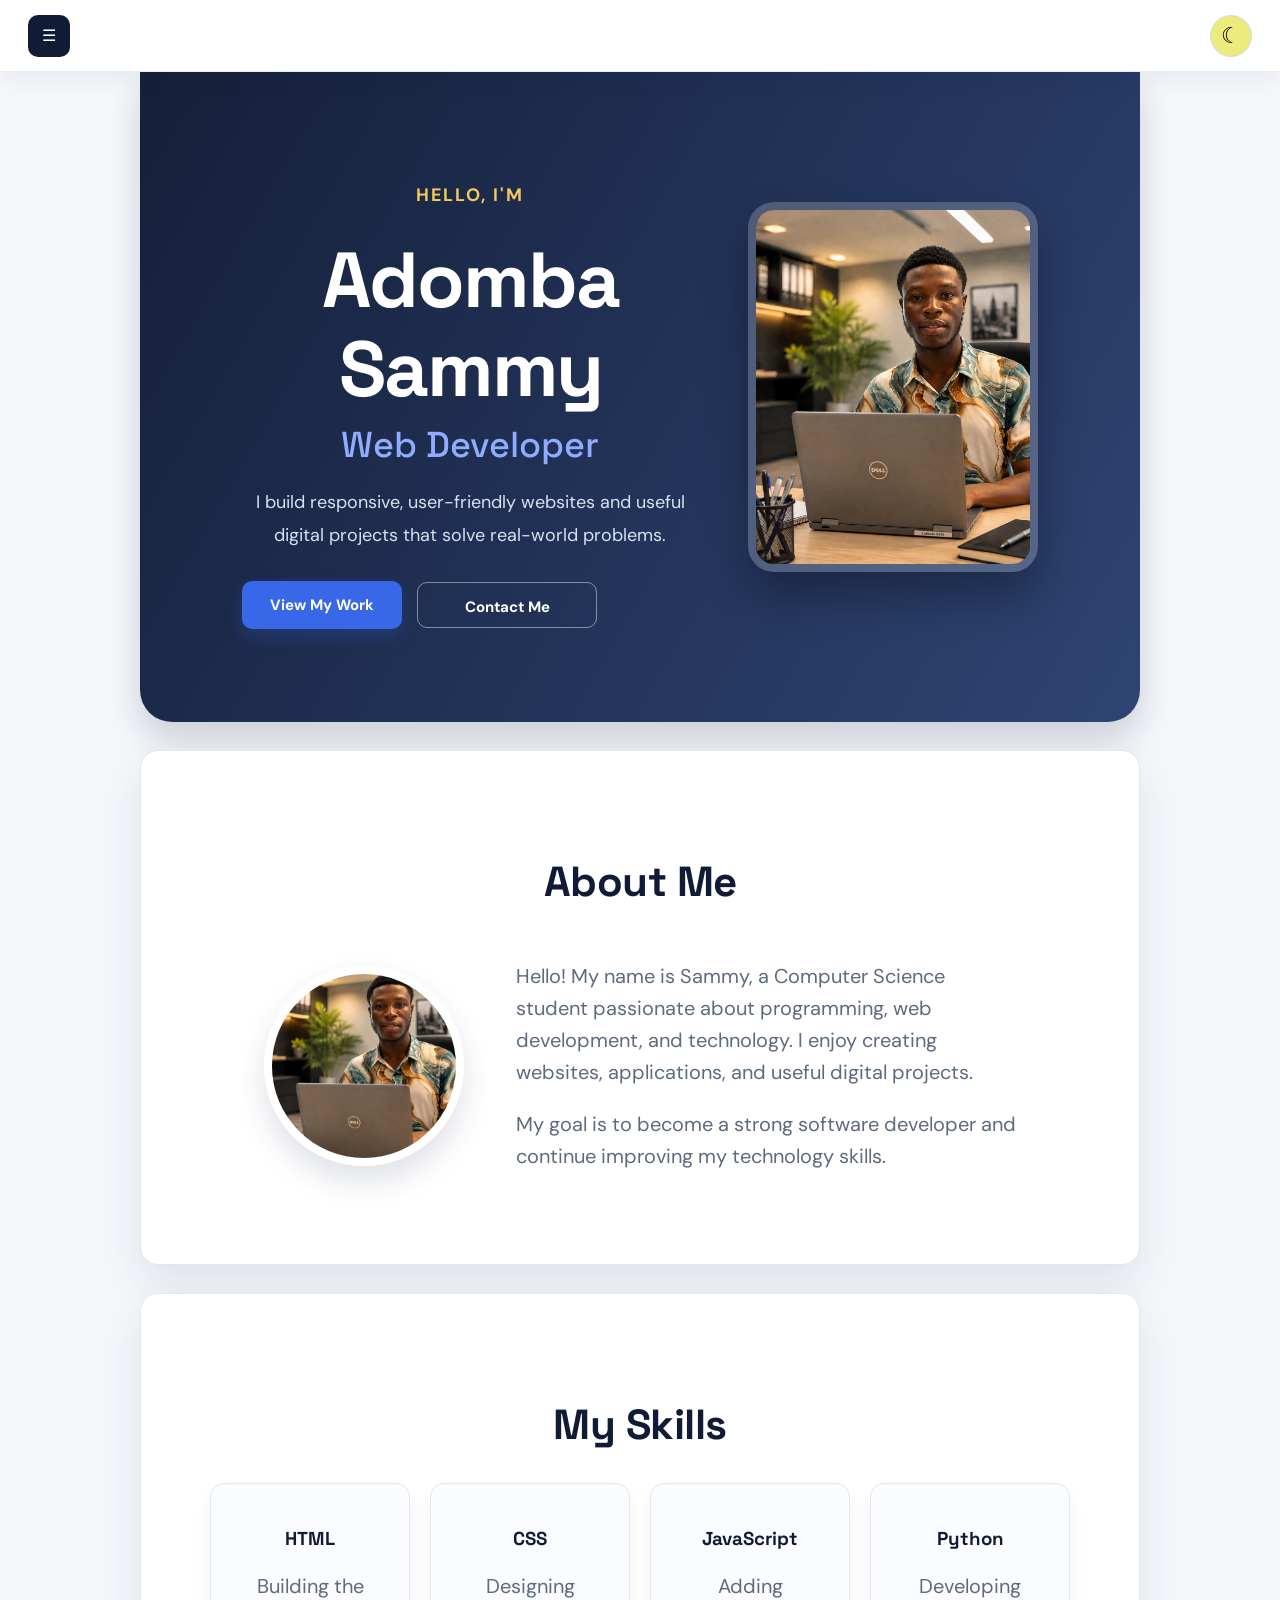
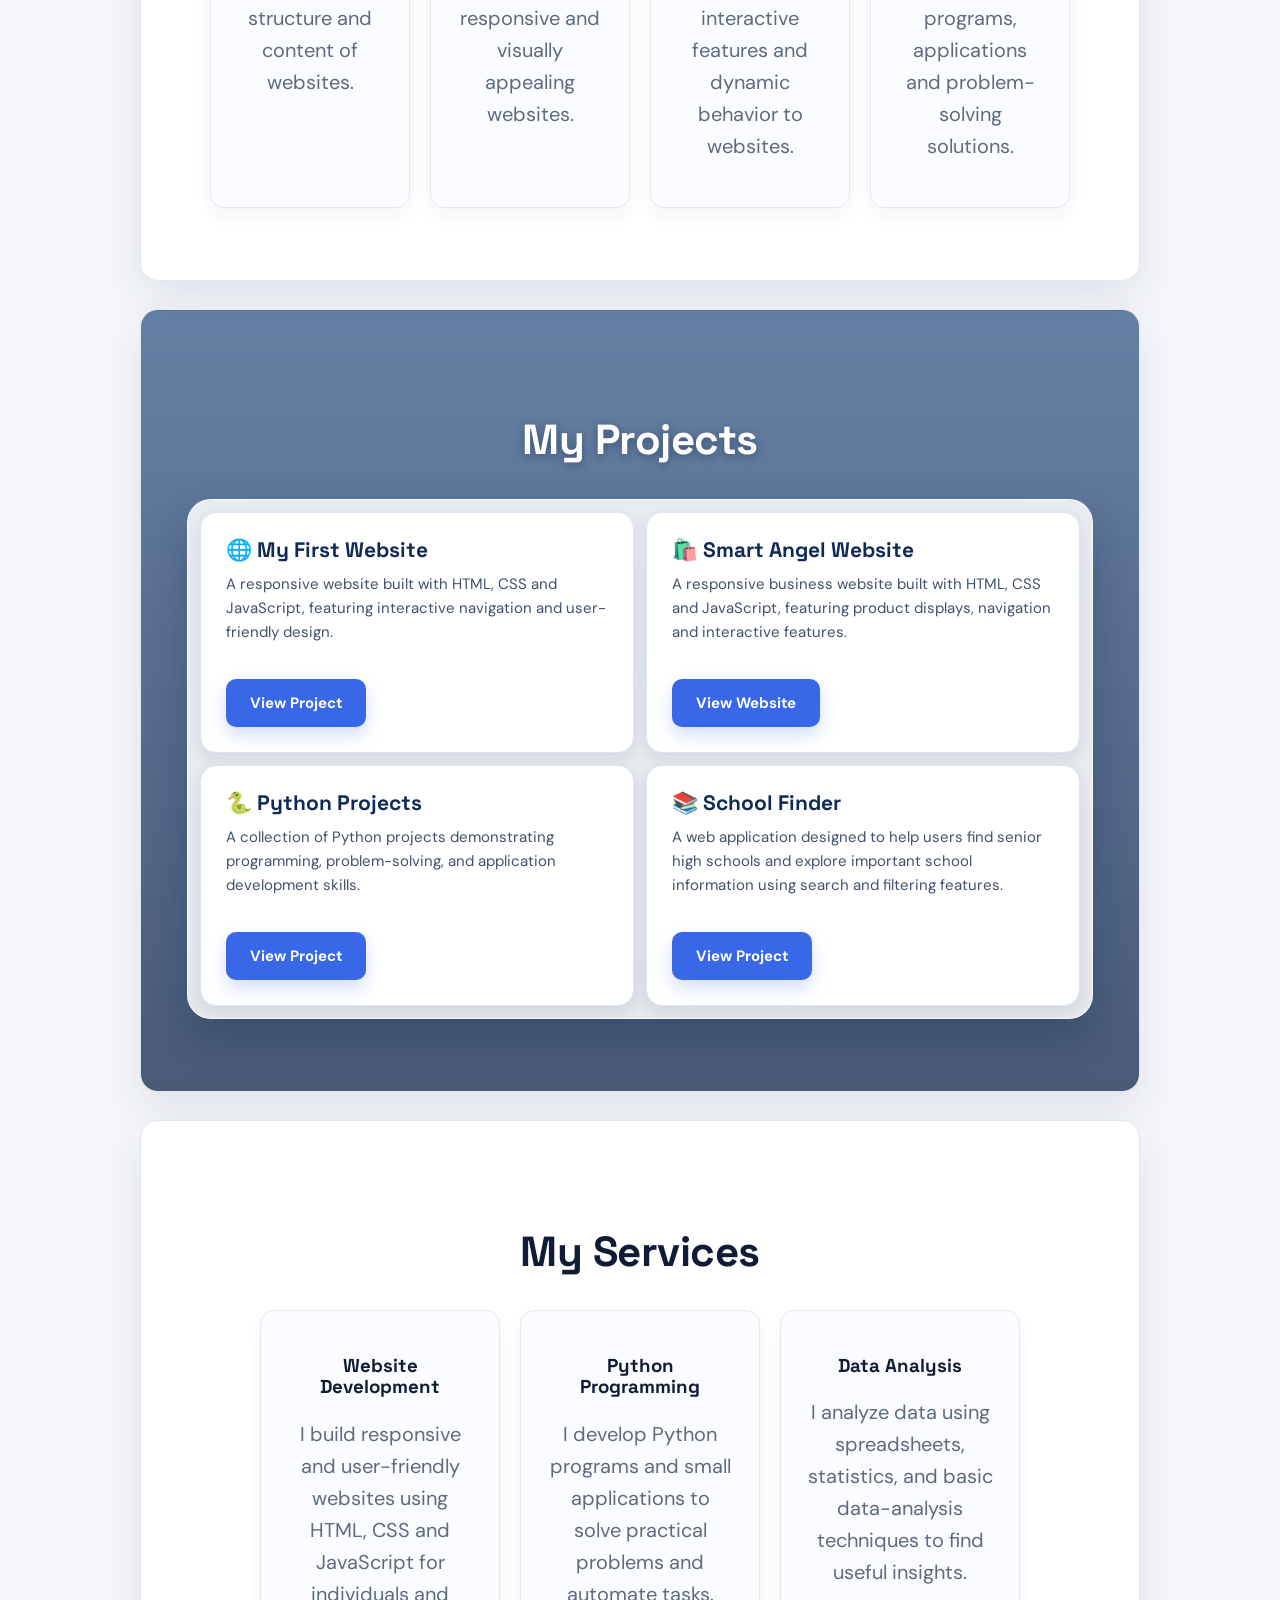
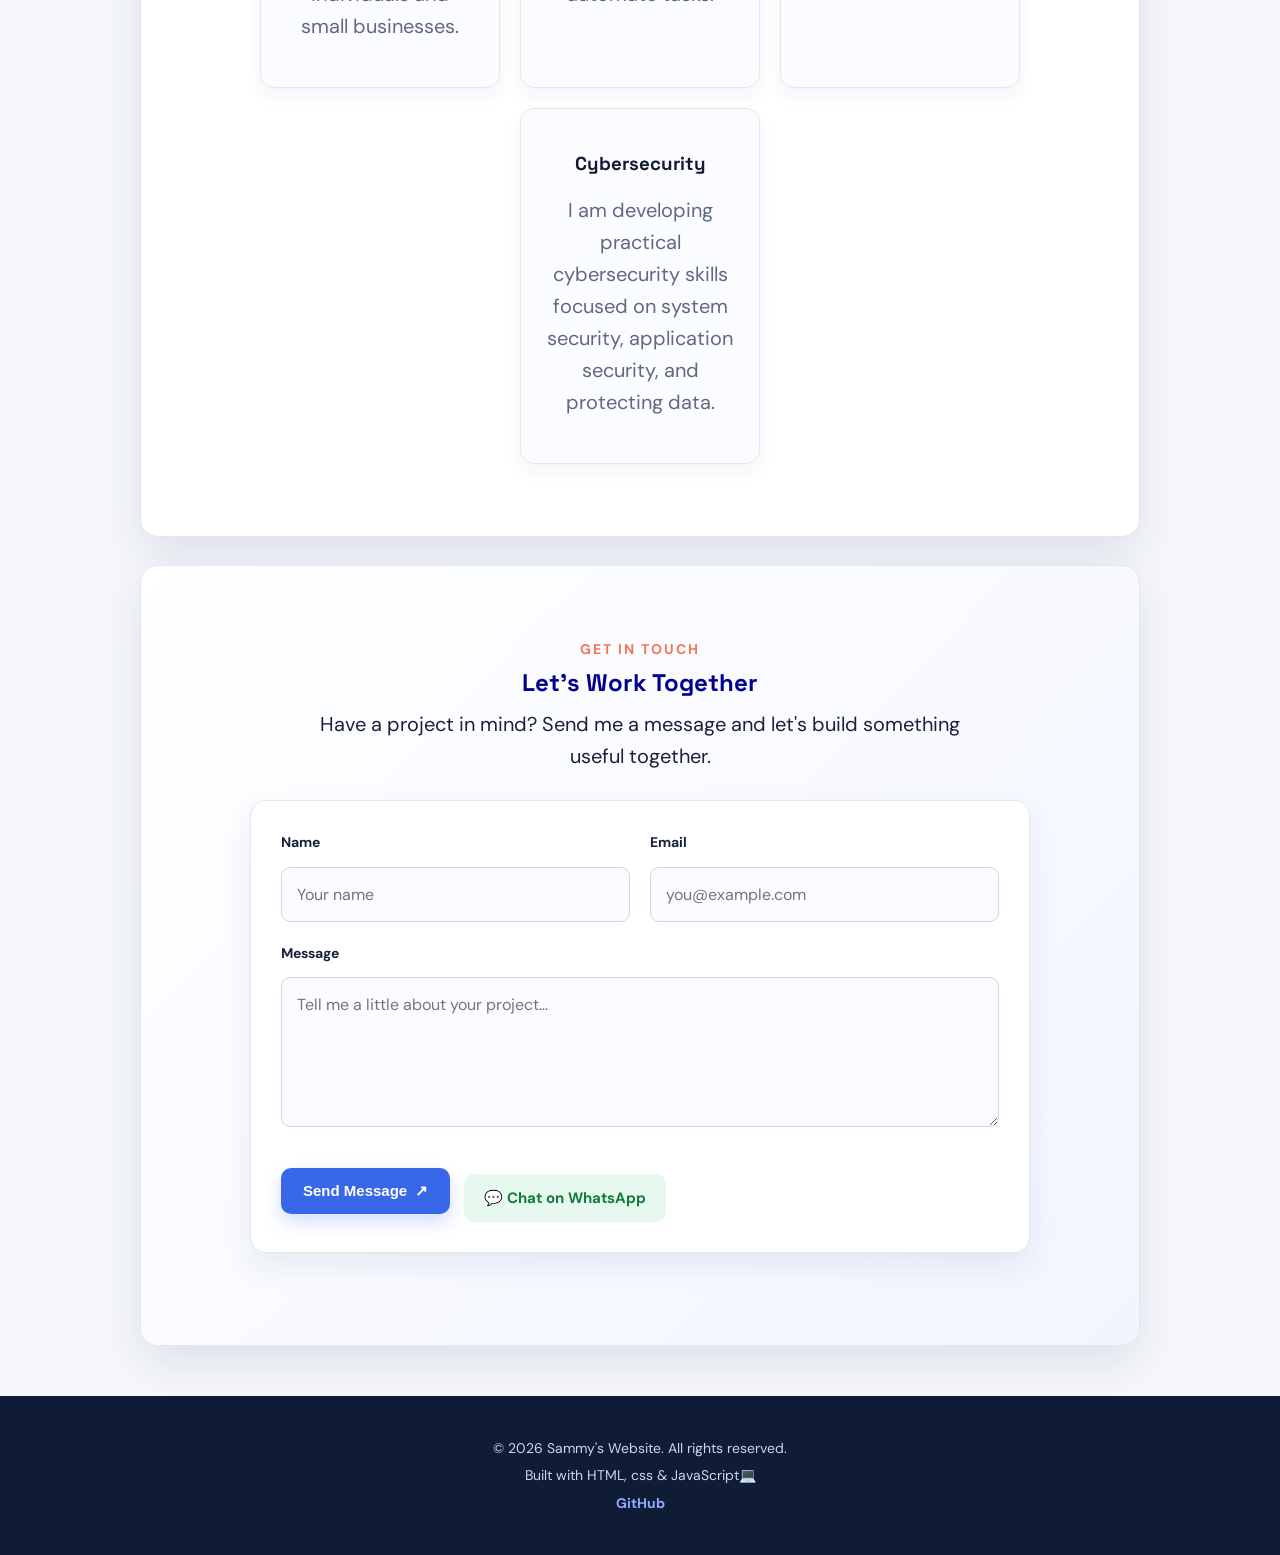
==== commit 7cfc67d5: "Portf - Made the navigation fixed on phones and Mini iPad screens. - Fixed the side menu to display " ====
--- a/index.html
+++ b/index.html
@@ -12,7 +12,7 @@
 
 <body>
     <nav class="main-nav">
-    <button id="menu-toggle" type="button" aria-label="Open navigation menu" aria-expanded="false">☰</button>
+    <button id="menu-toggle" type="button" aria-label="Open navigation menu" title="Open navigation menu" aria-expanded="false">☰</button>
 
     <div id="side-menu">
         <a href="#home">Home</a>
@@ -23,7 +23,7 @@
         <a href="#contact">Contact</a>
     </div>
 
-    <button id="theme-toggle" type="button" aria-label="Switch to dark mode" aria-pressed="false">
+    <button id="theme-toggle" type="button" aria-label="Switch to dark mode" title="Change theme" aria-pressed="false">
         <span class="theme-icon" aria-hidden="true">&#9790;</span>
     </button>
     
--- a/style.css
+++ b/style.css
@@ -43,14 +43,15 @@
     padding: 0;
     border: 1px solid rgba(255, 255, 255, 0.45);
     border-radius: 50%;
-    color: white;
+    color: black;
     font-size: 27px;
     line-height: 1;
-    transition: background-color 0.2s, transform 0.2s;
+    transition: background-color 0.2s, transform 0;
+    font-size: 30px;
 }
 
 .back-home:hover {
-    background-color: rgba(255, 255, 255, 0.2);
+    background-color: white;
     transform: translateX(-2px);
 }
 
@@ -682,10 +683,10 @@
     width: 42px;
     height: 42px;
     padding: 0;
-    background-color: #eef2ff;
+    background-color: rgb(236, 236, 125);
     border: 1px solid #cfd8ee;
     border-radius: 50%;
-    color: #17233c;
+    color: rgb(8, 1, 1);
     font-size: 22px;
     line-height: 1;
     transition: transform 0.2s, background-color 0.2s;
@@ -697,7 +698,7 @@
 }
 
 body.dark-mode #theme-toggle {
-    background-color: #26375e;
+    background-color: #000;
     border-color: #536486;
     color: #f5f7ff;
 }
@@ -882,8 +883,8 @@
     #menu-toggle {
     display: block;
     position: static;
-    top: 20px;
-    left: 15px;
+    top: 5px;
+    left: 1px;
     font-size: 15px;
     background: goldenrod;
     border: none;
@@ -921,7 +922,7 @@
     }
 
     #side-menu a:hover {
-        background-color: #f2f2f2;
+        background-color: #1a0101;
         transform: none;
     }
 
@@ -1486,8 +1487,8 @@
     }
 
     .profile-photo {
-        width: 155px;
-        height: 195px;
+        width: 220px;
+        height: 275px;
         border-radius: 18px;
     }
 
@@ -1632,8 +1633,34 @@
 }
 
 @media (max-width: 900px) {
+    body.menu-open {
+        position: fixed;
+        width: 100%;
+        overflow: hidden;
+    }
+
+    body {
+        padding-top: 66px;
+    }
+
+    .main-nav {
+        position: fixed;
+        top: 0;
+        left: 0;
+        right: 0;
+        width: 100%;
+    }
+
+    body > nav:not(.main-nav) {
+        position: fixed;
+        top: 0;
+        left: 0;
+        right: 0;
+        width: 100%;
+    }
+
     #menu-toggle {
-        position: relative;
+        position: sticky;
         z-index: 1002;
         display: inline-flex;
         align-items: center;
@@ -1648,20 +1675,38 @@
     }
 
     #side-menu {
-        top: 0;
+        position: fixed;
+        top: 16px;
         left: -280px;
         visibility: hidden;
         width: 260px;
-        height: 100vh;
-        padding: 82px 20px 20px;
+        height: auto;
+        max-height: calc(100vh - 32px);
+        display: flex;
+        flex-direction: column;
+        align-items: flex-start;
+        gap: 4px;
+        padding: 70px 16px 16px;
         background: white;
+        border-radius: 0 16px 16px 0;
         box-shadow: 12px 0 35px rgba(15, 28, 55, 0.15);
         pointer-events: none;
+        z-index: 1000;
+        overflow-y: auto;
         transition: left 0.3s ease, visibility 0.3s ease;
     }
 
+    #side-menu a {
+        width: 100%;
+        margin: 0;
+        padding: 8px 10px;
+        color: #333;
+        font-size: 17px;
+        text-align: left;
+    }
+
     #side-menu.open {
-        top: 0;
+        top: 16px;
         left: 0;
         visibility: visible;
         pointer-events: auto;
@@ -1669,7 +1714,10 @@
 
     #menu-overlay {
         position: fixed;
-        inset: 0;
+        top: 0;
+        left: 0;
+        width: 100vw;
+        height: 100vh;
         z-index: 999;
         background: rgba(8, 17, 37, 0.55);
         opacity: 0;
@@ -1689,6 +1737,7 @@
     #menu-toggle,
     #menu-overlay {
         display: none;
+        position: fixed;
     }
 
     #side-menu {
